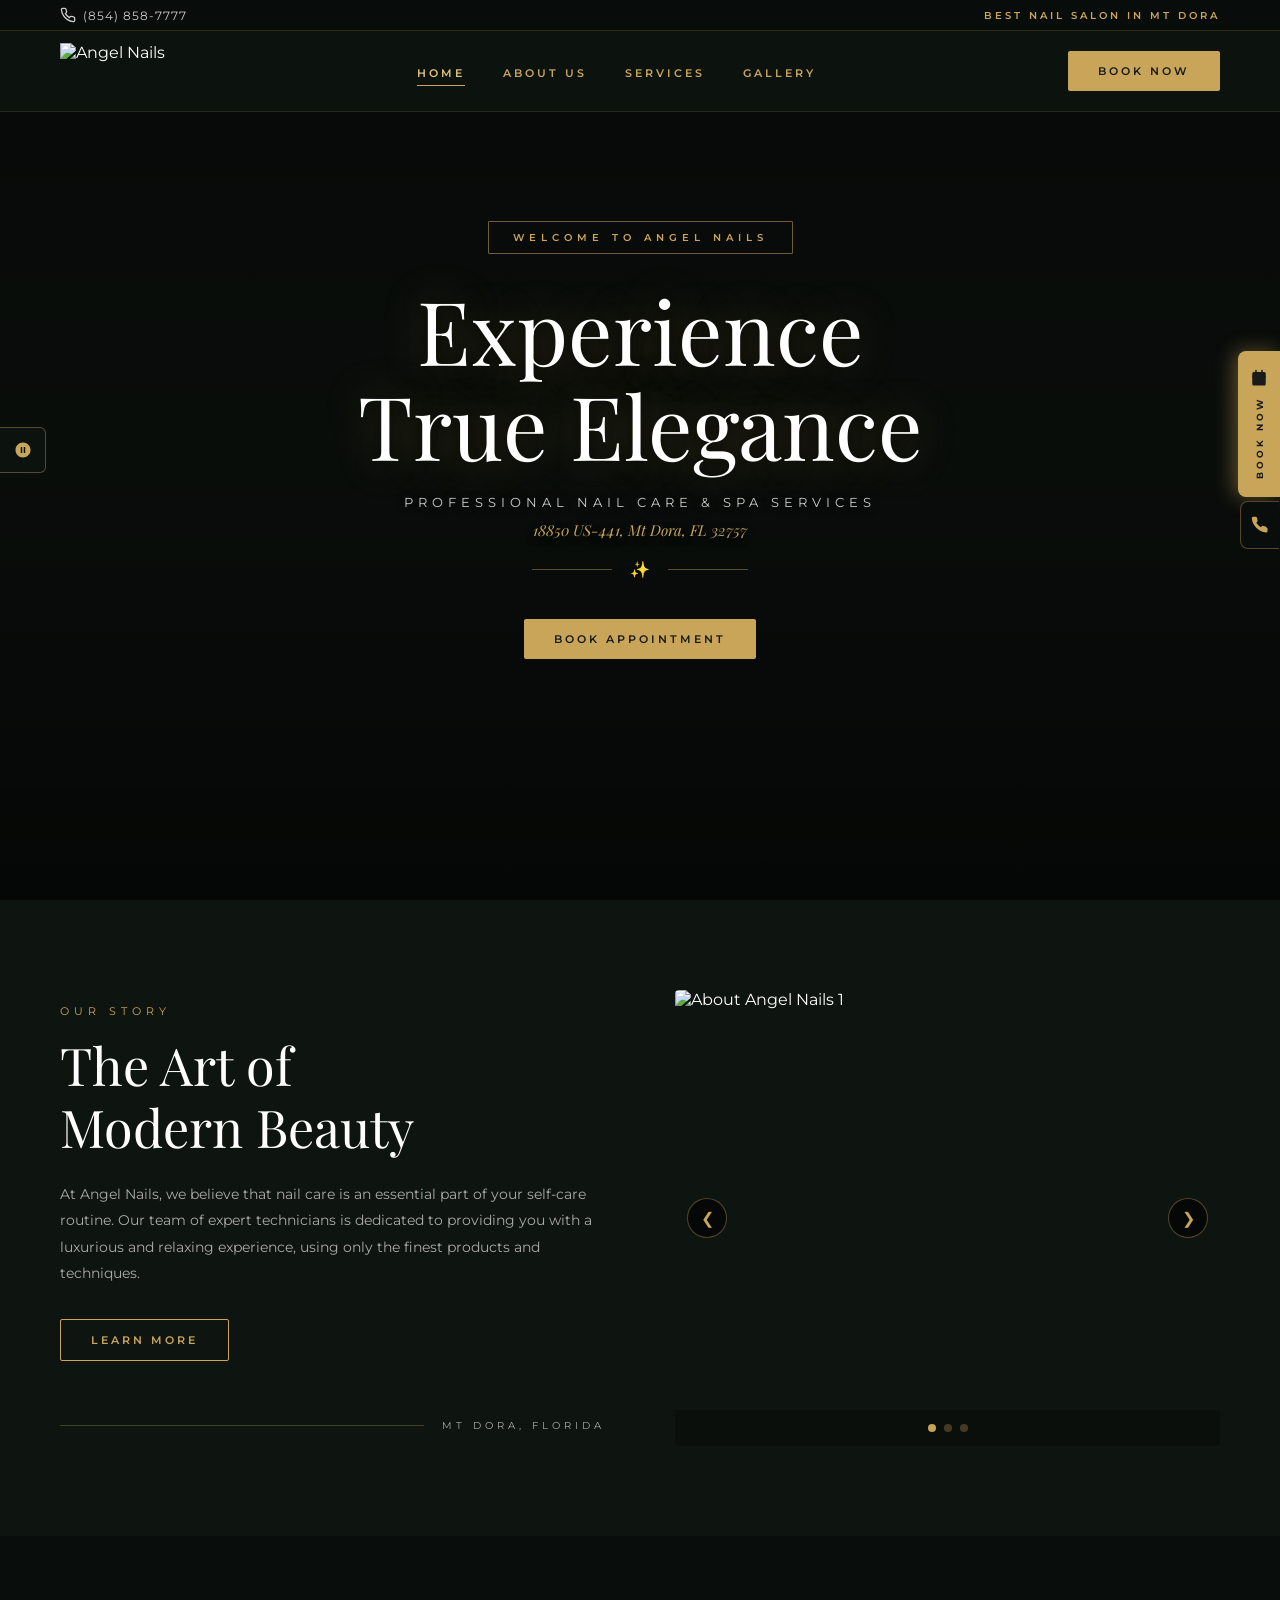
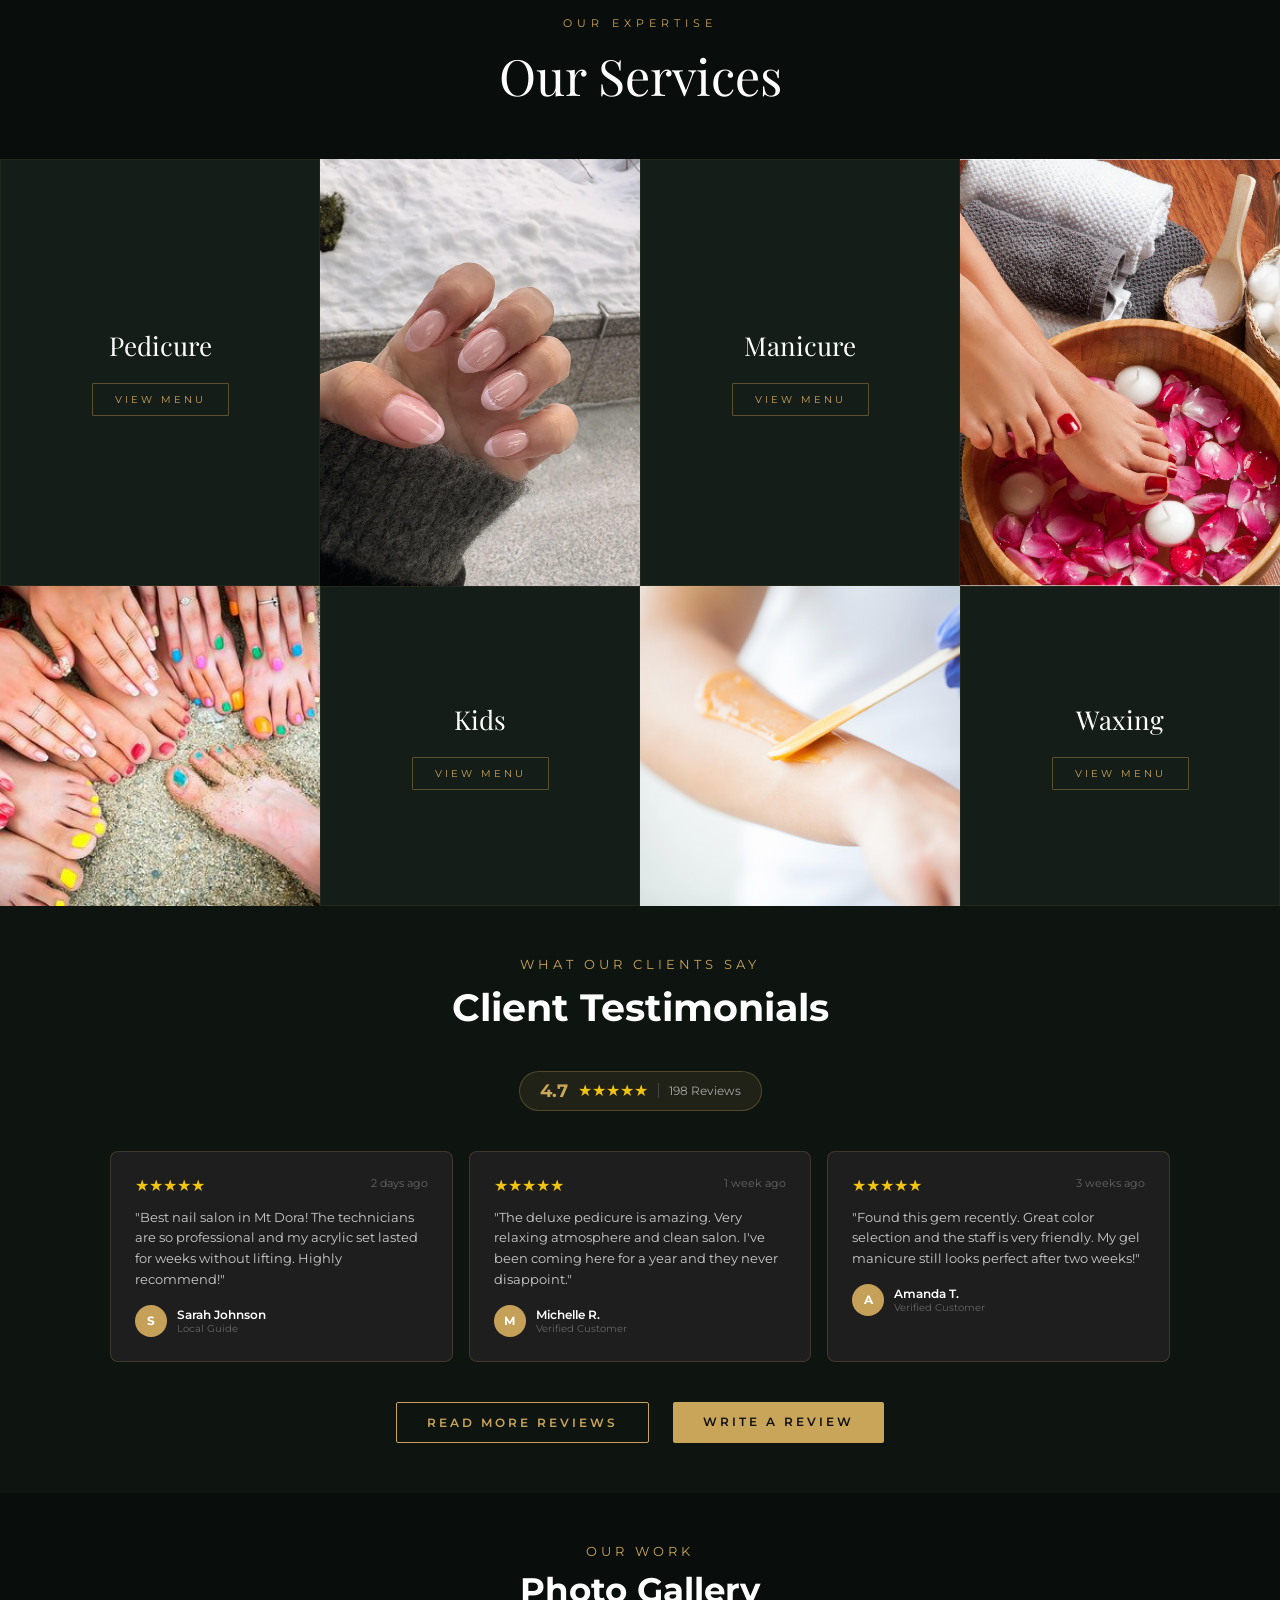
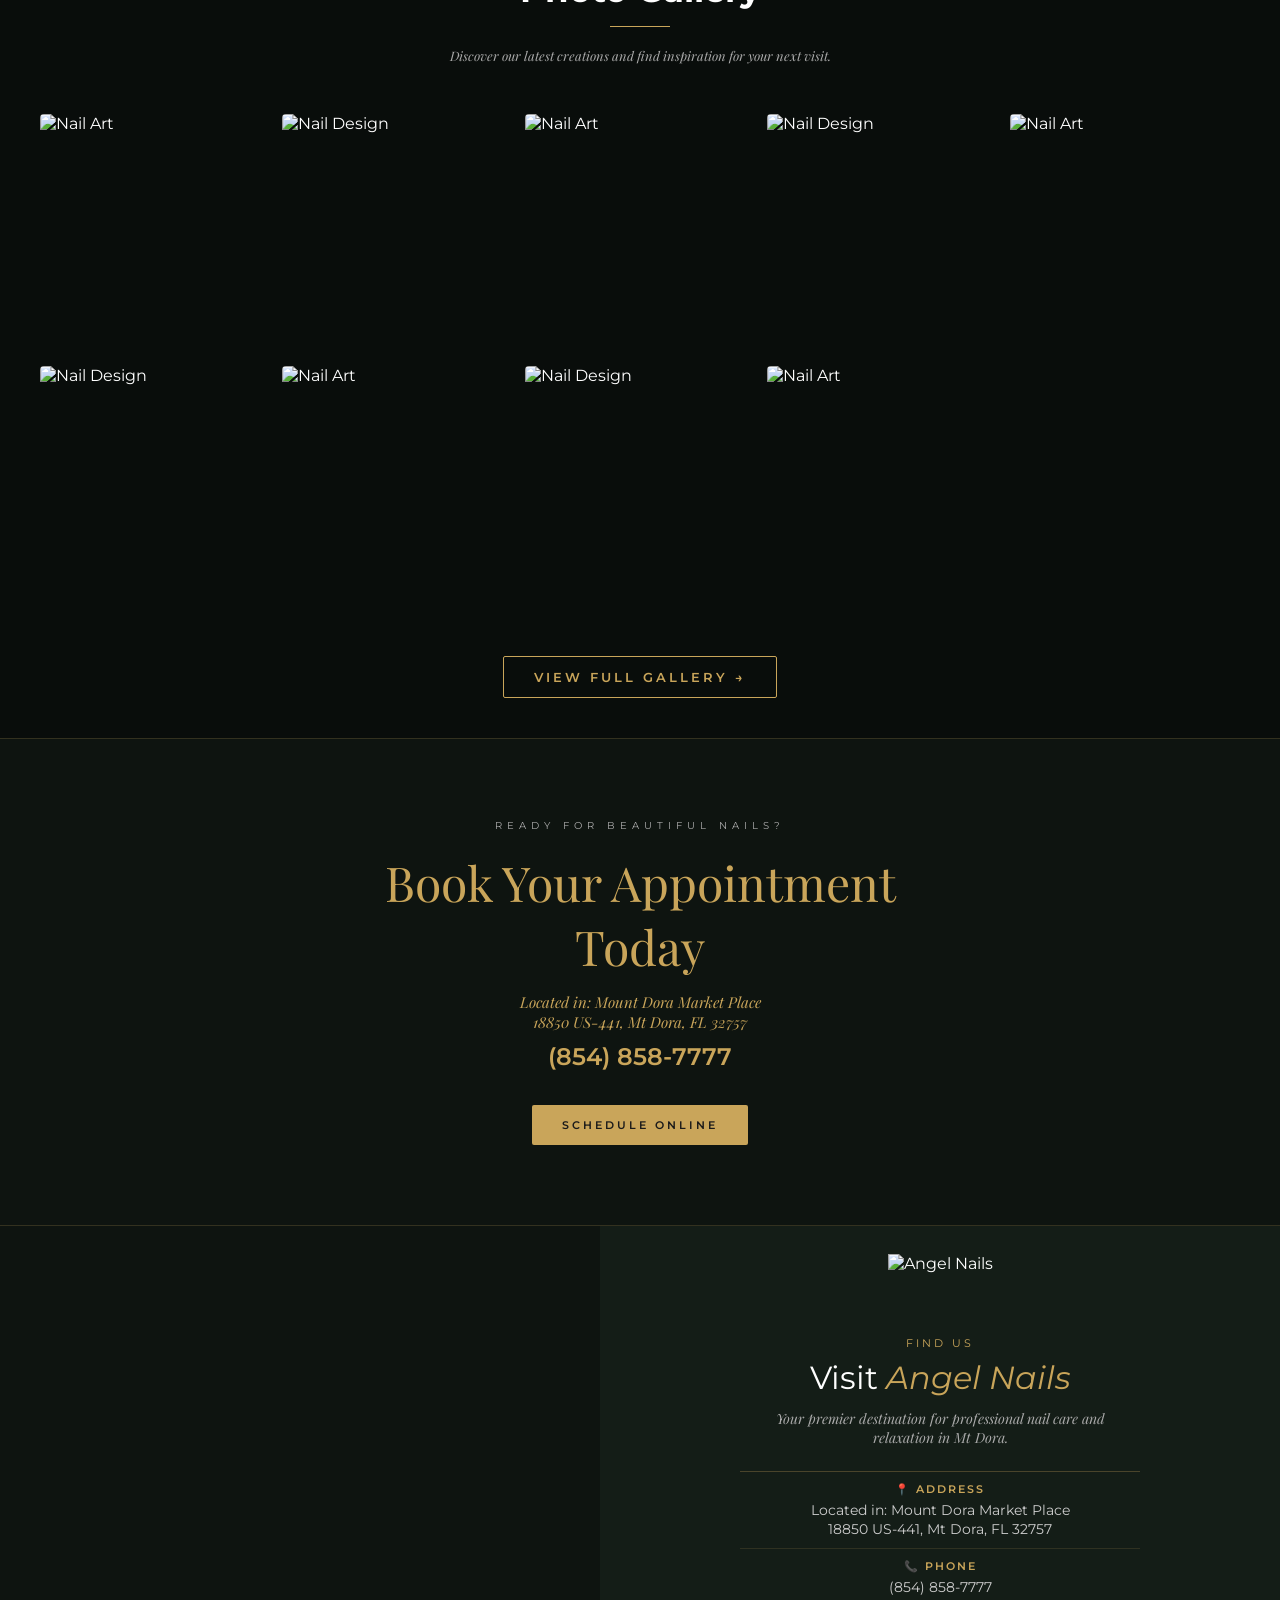
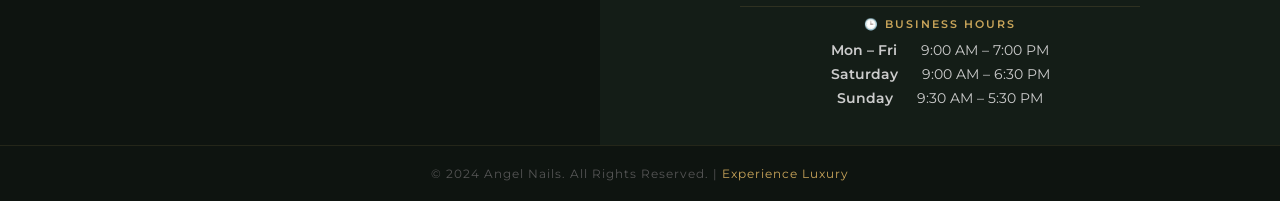
==== index.html @ 1da7b345 "Update phone number, services menu, and new menu photos" ====
<!DOCTYPE html>
<html lang="en">
<head>
    <meta charset="UTF-8">
    <meta name="viewport" content="width=device-width, initial-scale=1.0">
    <title>Angel Nails | Top Rated Nail Salon in Mt Dora, FL</title>
    <meta name="description" content="Angel Nails in Mt Dora offers premium manicures, pedicures, acrylics, and more. Experience luxury nail care with our expert technicians. Book your appointment today!">
    <meta name="keywords" content="nail salon mt dora, manicures mt dora, pedicures mt dora, acrylic nails, gel nails, Angel Nails, beauty salon 32757">
    
    <!-- Google Fonts -->
    <link href="https://fonts.googleapis.com/css2?family=Playfair+Display:ital,wght@0,400;0,500;0,600;0,700;1,400&family=Montserrat:wght@300;400;500;600&display=swap" rel="stylesheet">
    
    <!-- CSS -->
    <link rel="stylesheet" href="styles.min.css">
    <link rel="icon" type="image/jpeg" href="logo.jpg">
    
    <style>


        /* ===== HERO ENHANCEMENTS ===== */
        .hero-section {
            min-height: 100vh !important;
            padding: 0 !important;
            display: flex;
            align-items: center;
            justify-content: center;
        }
        /* Strong overlay for text readability */
        .hero-overlay {
            background: linear-gradient(
                to bottom,
                rgba(0,0,0,0.55) 0%,
                rgba(0,0,0,0.35) 50%,
                rgba(0,0,0,0.65) 100%
            ) !important;
        }
        .hero-content {
            padding-top: 0 !important;
        }
        .hero-title {
            text-shadow: 0 2px 20px rgba(0,0,0,0.9), 0 0 40px rgba(197,160,89,0.4) !important;
        }
        .hero-subtitle, .hero-address {
            text-shadow: 0 2px 8px rgba(0,0,0,0.8) !important;
        }

        /* ===== GALLERY HOVER FIX ===== */
        .gal-item:hover img {
            transform: scale(1.07);
        }
        .gal-item:hover .gal-overlay {
            opacity: 1 !important;
        }
        .gal-item img {
            transition: transform 0.5s ease;
        }

        /* ===== LIGHTBOX ===== */
        #lightbox {
            display: none;
            position: fixed;
            z-index: 99999;
            padding-top: 50px;
            left: 0; top: 0;
            width: 100%; height: 100%;
            overflow: auto;
            background-color: rgba(0,0,0,0.95);
            cursor: pointer;
        }
        .lightbox-content {
            margin: auto;
            display: block;
            max-width: 90%;
            max-height: 80vh;
            border: 2px solid var(--primary-gold);
            border-radius: 8px;
            object-fit: contain;
            cursor: default;
        }
        #caption {
            margin: auto;
            display: block;
            width: 80%; max-width: 700px;
            text-align: center;
            color: var(--primary-gold);
            padding: 20px 0;
            font-family: var(--font-heading);
            font-size: 24px; font-style: italic;
        }
        .close-lightbox {
            position: fixed;
            top: 15px; right: 35px;
            color: var(--primary-gold);
            font-size: 40px; font-weight: bold;
            cursor: pointer; transition: 0.3s;
        }
        .close-lightbox:hover { color: #fff; }

        /* ===== REVIEW CARDS ===== */
        .review-card {
            background-color: #1e1e1e;
            padding: 24px;
            border-radius: 8px;
            border: 1px solid rgba(197,160,89,0.2);
            text-align: left;
            flex: 1;
            min-width: 280px;
            max-width: 360px;
            transition: transform 0.3s ease, border-color 0.3s ease;
        }
        .review-card:hover {
            transform: translateY(-6px);
            border-color: var(--primary-gold);
        }

        /* ===== SECTION HEADINGS ===== */
        .section-label {
            color: var(--primary-gold);
            font-size: 12px;
            letter-spacing: 5px;
            text-transform: uppercase;
            margin-bottom: 14px;
            display: block;
        }

        /* ===== TEXT LOGO ===== */
        .text-logo {
            display: flex;
            flex-direction: column;
            align-items: flex-start;
            text-decoration: none;
            line-height: 1;
        }
        .text-logo-name {
            font-family: var(--font-heading);
            font-size: 30px;
            font-style: italic;
            font-weight: 400;
            color: var(--primary-gold);
            letter-spacing: 1px;
            line-height: 1;
        }
        .text-logo-tagline {
            font-family: var(--font-body);
            font-size: 8.5px;
            font-weight: 600;
            letter-spacing: 4px;
            text-transform: uppercase;
            color: rgba(197,160,89,0.7);
            margin-top: 5px;
            border-top: 1px solid rgba(197,160,89,0.35);
            padding-top: 4px;
            width: 100%;
        }

        /* ===== SMOOTH SCROLL OFFSET ===== */
        html { scroll-padding-top: 100px; }

        /* ===== MOBILE RESPONSIVE ===== */
        @media (max-width: 768px) {
            .floating-social { display: none; }
        }
    </style>
</head>
<body>

    <!-- Header -->
    <header class="site-header">
        <div class="top-bar">
            <div class="container top-bar-inner">
                <div class="top-contact">
                    <a href="tel:8548587777" class="phone-link">
                        <svg width="16" height="16" viewBox="0 0 24 24" fill="none" stroke="currentColor" stroke-width="2"><path d="M22 16.92v3a2 2 0 0 1-2.18 2 19.79 19.79 0 0 1-8.63-3.07 19.5 19.5 0 0 1-6-6 19.79 19.79 0 0 1-3.07-8.67A2 2 0 0 1 4.11 2h3a2 2 0 0 1 2 1.72 12.84 12.84 0 0 0 .7 2.81 2 2 0 0 1-.45 2.11L8.09 9.91a16 16 0 0 0 6 6l1.27-1.27a2 2 0 0 1 2.11-.45 12.84 12.84 0 0 0 2.81.7A2 2 0 0 1 22 16.92z"></path></svg>
                        (854) 858-7777
                    </a>
                </div>
                <div class="top-cta">
                    <span class="accent-color">BEST NAIL SALON IN MT DORA</span>
                </div>
            </div>
        </div>

        <nav class="main-header">
            <div class="container header-inner">
                <div class="logo-area">
                    <a href="index.html" class="logo">
                        <img src="logo.jpg" alt="Angel Nails" class="logo-img">
                    </a>
                </div>

                <div class="main-nav">
                    <ul>
                        <li><a href="index.html" class="active">Home</a></li>
                        <li><a href="about.html">About us</a></li>
                        <li><a href="service.html">Services</a></li>
                        <li><a href="gallery.html">Gallery</a></li>
                    </ul>
                </div>

                <div class="header-actions">
                    <a href="https://foranailslashesspa3332.simplepos.us/" target="_blank" class="btn btn-gold">Book Now</a>
                    <button class="mobile-menu-toggle">
                        <span></span>
                        <span></span>
                        <span></span>
                    </button>
                </div>
            </div>
        </nav>

    </header>

    <!-- Hero Section -->
    <section class="hero-section">
        <div class="hero-bg-slider">
            <div class="hero-bg-slide active" style="background-image: url('banner_slide_1.jpg');"></div>
            <div class="hero-bg-slide" style="background-image: url('banner_slide_2.jpg');"></div>
        </div>
        <div class="hero-overlay"></div>
        <div class="hero-content">
            <span class="hero-badge">Welcome to Angel Nails</span>
            <h1 class="hero-title">Experience <br>True Elegance</h1>
            <p class="hero-subtitle">Professional Nail Care & Spa Services</p>
            <p class="hero-address">18850 US-441, Mt Dora, FL 32757</p>
            <div class="hero-divider">
                <span class="divider-line"></span>
                <span class="divider-icon">✨</span>
                <span class="divider-line"></span>
            </div>
            <div style="margin-top: 40px;">
                <a href="https://foranailslashesspa3332.simplepos.us/" target="_blank" class="btn btn-gold">Book Appointment</a>
            </div>
        </div>
    </section>

    <!-- Our Story Section (Slider) -->
    <section class="feature-section">
        <div class="container feature-container">
            <div class="feature-text">
                <p class="feature-subtitle">Our Story</p>
                <h2 class="feature-heading">The Art of <br>Modern Beauty</h2>
                <p class="feature-paragraph">At Angel Nails, we believe that nail care is an essential part of your self-care routine. Our team of expert technicians is dedicated to providing you with a luxurious and relaxing experience, using only the finest products and techniques.</p>
                <a href="about.html" class="btn btn-outline-gold feature-btn">Learn More</a>
                <div class="feature-footer">
                    <span class="feature-footer-line"></span>
                    <span class="feature-address">MT DORA, FLORIDA</span>
                </div>
            </div>
            <div class="feature-images">
                <div class="slider-wrapper">
                    <div class="slider-nav">
                        <button class="nav-btn prev-btn" onclick="moveSlider(-1)">❮</button>
                        <button class="nav-btn next-btn" onclick="moveSlider(1)">❯</button>
                    </div>
                    <div class="slider-track" id="aboutSlider">
                        <div class="slide"><img src="our-story-1.jpg" alt="About Angel Nails 1"></div>
                        <div class="slide"><img src="our-story-2.jpg" alt="About Angel Nails 2"></div>
                        <div class="slide"><img src="our-story-3.jpg" alt="About Angel Nails 3"></div>
                    </div>
                    <div class="slider-dots" id="sliderDots"></div>
                </div>
            </div>
        </div>
    </section>

    <!-- Our Services Highlight -->
    <section class="services-section">
        <div class="services-header">
            <p class="services-label">Our Expertise</p>
            <h2 class="services-title">Our Services</h2>
        </div>
        <div class="services-grid">
            <!-- Row 1: Pedicure & Manicure -->
            <div class="service-card service-text-card">
                <h3 class="service-name">Pedicure</h3>
                <a href="service.html" class="service-menu-btn">View Menu</a>
            </div>
            <div class="service-card service-photo-card">
                <img src="menu_1.webp" alt="Pedicure Services at Angel Nails">
            </div>
            <div class="service-card service-text-card">
                <h3 class="service-name">Manicure</h3>
                <a href="service.html" class="service-menu-btn">View Menu</a>
            </div>
            <div class="service-card service-photo-card">
                <img src="menu_2webp.webp" alt="Manicure Services at Angel Nails">
            </div>
            <!-- Row 2: Kids & Waxing -->
            <div class="service-card service-photo-card">
                <img src="menu_3.jpg" alt="Kids Nail Services at Angel Nails">
            </div>
            <div class="service-card service-text-card">
                <h3 class="service-name">Kids</h3>
                <a href="service.html" class="service-menu-btn">View Menu</a>
            </div>
            <div class="service-card service-photo-card">
                <img src="menu_4.jpg" alt="Waxing Services at Angel Nails">
            </div>
            <div class="service-card service-text-card">
                <h3 class="service-name">Waxing</h3>
                <a href="service.html" class="service-menu-btn">View Menu</a>
            </div>
        </div>
    </section>

    <!-- Google Reviews Section -->
    <section id="reviews" style="padding: 50px 20px; background-color: var(--dark-bg); text-align: center;">
        <div class="container" style="max-width: 1100px; margin: 0 auto;">
            <p style="color: var(--primary-gold); font-size: 13px; letter-spacing: 4px; text-transform: uppercase; margin-bottom: 12px;">What Our Clients Say</p>
            <h2 style="color: #ffffff; font-size: 38px; margin-bottom: 40px;">Client Testimonials</h2>
            
            <!-- Compact Rating Pill -->
            <div style="display: inline-flex; align-items: center; gap: 10px; background: rgba(197,160,89,0.1); border: 1px solid rgba(197,160,89,0.3); padding: 8px 20px; border-radius: 50px; margin-bottom: 40px;">
                <span style="color: var(--primary-gold); font-weight: 700; font-size: 18px;">4.7</span>
                <span style="color: #f1c40f; font-size: 16px;">★★★★★</span>
                <span style="color: #aaaaaa; font-size: 12px; border-left: 1px solid #444; padding-left: 10px;">198 Reviews</span>
            </div>

            <!-- Review Cards Grid -->
            <div style="display: flex; gap: 16px; flex-wrap: wrap; justify-content: center; margin-bottom: 40px;">
                <!-- Review 1 -->
                <div class="review-card">
                    <div style="display: flex; justify-content: space-between; margin-bottom: 12px;">
                        <span style="color: #f1c40f;">★★★★★</span>
                        <span style="color: #666; font-size: 11px;">2 days ago</span>
                    </div>
                    <p style="color: #cccccc; font-size: 13px; line-height: 1.6; margin-bottom: 15px;">"Best nail salon in Mt Dora! The technicians are so professional and my acrylic set lasted for weeks without lifting. Highly recommend!"</p>
                    <div style="display: flex; align-items: center; gap: 10px;">
                        <div style="width: 32px; height: 32px; background: #C5A059; border-radius: 50%; display: flex; align-items: center; justify-content: center; color: #fff; font-size: 12px; font-weight: bold;">S</div>
                        <div style="text-align: left;">
                            <p style="color: #ffffff; font-size: 12px; font-weight: 600; margin: 0;">Sarah Johnson</p>
                            <p style="color: #666; font-size: 10px; margin: 0;">Local Guide</p>
                        </div>
                    </div>
                </div>
                <!-- Review 2 -->
                <div class="review-card">
                    <div style="display: flex; justify-content: space-between; margin-bottom: 12px;">
                        <span style="color: #f1c40f;">★★★★★</span>
                        <span style="color: #666; font-size: 11px;">1 week ago</span>
                    </div>
                    <p style="color: #cccccc; font-size: 13px; line-height: 1.6; margin-bottom: 15px;">"The deluxe pedicure is amazing. Very relaxing atmosphere and clean salon. I've been coming here for a year and they never disappoint."</p>
                    <div style="display: flex; align-items: center; gap: 10px;">
                        <div style="width: 32px; height: 32px; background: #C5A059; border-radius: 50%; display: flex; align-items: center; justify-content: center; color: #fff; font-size: 12px; font-weight: bold;">M</div>
                        <div style="text-align: left;">
                            <p style="color: #ffffff; font-size: 12px; font-weight: 600; margin: 0;">Michelle R.</p>
                            <p style="color: #666; font-size: 10px; margin: 0;">Verified Customer</p>
                        </div>
                    </div>
                </div>
                <!-- Review 3 -->
                <div class="review-card">
                    <div style="display: flex; justify-content: space-between; margin-bottom: 12px;">
                        <span style="color: #f1c40f;">★★★★★</span>
                        <span style="color: #666; font-size: 11px;">3 weeks ago</span>
                    </div>
                    <p style="color: #cccccc; font-size: 13px; line-height: 1.6; margin-bottom: 15px;">"Found this gem recently. Great color selection and the staff is very friendly. My gel manicure still looks perfect after two weeks!"</p>
                    <div style="display: flex; align-items: center; gap: 10px;">
                        <div style="width: 32px; height: 32px; background: #C5A059; border-radius: 50%; display: flex; align-items: center; justify-content: center; color: #fff; font-size: 12px; font-weight: bold;">A</div>
                        <div style="text-align: left;">
                            <p style="color: #ffffff; font-size: 12px; font-weight: 600; margin: 0;">Amanda T.</p>
                            <p style="color: #666; font-size: 10px; margin: 0;">Verified Customer</p>
                        </div>
                    </div>
                </div>
            </div>

            <!-- Review Actions -->
            <div style="display: flex; justify-content: center; gap: 24px; flex-wrap: wrap;">
                <a href="https://www.google.com/search?q=angel+nails+mt+dora+fl" target="_blank" class="btn btn-outline-gold" style="padding: 12px 30px; font-size: 12px;">Read More Reviews</a>
                <a href="https://www.google.com/search?q=angel+nails+mt+dora+fl" target="_blank" class="btn btn-gold" style="padding: 12px 30px; font-size: 12px; color: #111;">Write A Review</a>
            </div>
        </div>
    </section>

    <!-- Gallery Section -->
    <section class="gallery-section" style="padding: 50px 40px 40px; background-color: var(--darker-bg);">
        <div class="gallery-header" style="text-align: center; margin-bottom: 50px;">
            <p style="color: var(--primary-gold); font-size: 13px; letter-spacing: 4px; text-transform: uppercase; margin-bottom: 10px;">Our Work</p>
            <h2 style="color: #ffffff; font-size: 34px; margin-bottom: 15px;">Photo Gallery</h2>
            <div style="width: 60px; height: 1px; background: var(--primary-gold); margin: 0 auto 20px;"></div>
            <p style="color: #aaaaaa; font-size: 13px; font-family: var(--font-heading); font-style: italic; max-width: 500px; margin: 0 auto;">Discover our latest creations and find inspiration for your next visit.</p>
        </div>

        <div style="display: grid; grid-template-columns: repeat(auto-fit, minmax(220px, 1fr)); gap: 12px; max-width: 1280px; margin: 0 auto 50px;">
            <div class="gal-item" onclick="openLightbox('gallery/IMG_1245.jpg','Nail Art')" style="position:relative; cursor:pointer; overflow:hidden; border-radius:4px; height:240px;">
                <img src="gallery/IMG_1245.jpg" alt="Nail Art" style="width:100%; height:100%; object-fit:cover; transition: transform 0.5s ease;">
                <div class="gal-overlay" style="position:absolute; inset:0; background:rgba(197,160,89,0.3); display:flex; align-items:center; justify-content:center; opacity:0; transition:opacity 0.3s ease;">
                    <span style="color:#fff; border:1px solid #fff; padding:8px 20px; font-size:12px; letter-spacing:2px;">VIEW</span>
                </div>
            </div>
            <div class="gal-item" onclick="openLightbox('gallery/IMG_1394.jpg','Nail Design')" style="position:relative; cursor:pointer; overflow:hidden; border-radius:4px; height:240px;">
                <img src="gallery/IMG_1394.jpg" alt="Nail Design" style="width:100%; height:100%; object-fit:cover; transition: transform 0.5s ease;">
                <div class="gal-overlay" style="position:absolute; inset:0; background:rgba(197,160,89,0.3); display:flex; align-items:center; justify-content:center; opacity:0; transition:opacity 0.3s ease;">
                    <span style="color:#fff; border:1px solid #fff; padding:8px 20px; font-size:12px; letter-spacing:2px;">VIEW</span>
                </div>
            </div>
            <div class="gal-item" onclick="openLightbox('gallery/IMG_1493.jpg','Nail Art')" style="position:relative; cursor:pointer; overflow:hidden; border-radius:4px; height:240px;">
                <img src="gallery/IMG_1493.jpg" alt="Nail Art" style="width:100%; height:100%; object-fit:cover; transition: transform 0.5s ease;">
                <div class="gal-overlay" style="position:absolute; inset:0; background:rgba(197,160,89,0.3); display:flex; align-items:center; justify-content:center; opacity:0; transition:opacity 0.3s ease;">
                    <span style="color:#fff; border:1px solid #fff; padding:8px 20px; font-size:12px; letter-spacing:2px;">VIEW</span>
                </div>
            </div>
            <div class="gal-item" onclick="openLightbox('gallery/IMG_1509.jpg','Nail Design')" style="position:relative; cursor:pointer; overflow:hidden; border-radius:4px; height:240px;">
                <img src="gallery/IMG_1509.jpg" alt="Nail Design" style="width:100%; height:100%; object-fit:cover; transition: transform 0.5s ease;">
                <div class="gal-overlay" style="position:absolute; inset:0; background:rgba(197,160,89,0.3); display:flex; align-items:center; justify-content:center; opacity:0; transition:opacity 0.3s ease;">
                    <span style="color:#fff; border:1px solid #fff; padding:8px 20px; font-size:12px; letter-spacing:2px;">VIEW</span>
                </div>
            </div>
            <div class="gal-item" onclick="openLightbox('gallery/IMG_1688.jpg','Nail Art')" style="position:relative; cursor:pointer; overflow:hidden; border-radius:4px; height:240px;">
                <img src="gallery/IMG_1688.jpg" alt="Nail Art" style="width:100%; height:100%; object-fit:cover; transition: transform 0.5s ease;">
                <div class="gal-overlay" style="position:absolute; inset:0; background:rgba(197,160,89,0.3); display:flex; align-items:center; justify-content:center; opacity:0; transition:opacity 0.3s ease;">
                    <span style="color:#fff; border:1px solid #fff; padding:8px 20px; font-size:12px; letter-spacing:2px;">VIEW</span>
                </div>
            </div>
            <div class="gal-item" onclick="openLightbox('gallery/IMG_1797.jpg','Nail Design')" style="position:relative; cursor:pointer; overflow:hidden; border-radius:4px; height:240px;">
                <img src="gallery/IMG_1797.jpg" alt="Nail Design" style="width:100%; height:100%; object-fit:cover; transition: transform 0.5s ease;">
                <div class="gal-overlay" style="position:absolute; inset:0; background:rgba(197,160,89,0.3); display:flex; align-items:center; justify-content:center; opacity:0; transition:opacity 0.3s ease;">
                    <span style="color:#fff; border:1px solid #fff; padding:8px 20px; font-size:12px; letter-spacing:2px;">VIEW</span>
                </div>
            </div>
            <div class="gal-item" onclick="openLightbox('gallery/IMG_1850.jpg','Nail Art')" style="position:relative; cursor:pointer; overflow:hidden; border-radius:4px; height:240px;">
                <img src="gallery/IMG_1850.jpg" alt="Nail Art" style="width:100%; height:100%; object-fit:cover; transition: transform 0.5s ease;">
                <div class="gal-overlay" style="position:absolute; inset:0; background:rgba(197,160,89,0.3); display:flex; align-items:center; justify-content:center; opacity:0; transition:opacity 0.3s ease;">
                    <span style="color:#fff; border:1px solid #fff; padding:8px 20px; font-size:12px; letter-spacing:2px;">VIEW</span>
                </div>
            </div>
            <div class="gal-item" onclick="openLightbox('gallery/IMG_1861.jpg','Nail Design')" style="position:relative; cursor:pointer; overflow:hidden; border-radius:4px; height:240px;">
                <img src="gallery/IMG_1861.jpg" alt="Nail Design" style="width:100%; height:100%; object-fit:cover; transition: transform 0.5s ease;">
                <div class="gal-overlay" style="position:absolute; inset:0; background:rgba(197,160,89,0.3); display:flex; align-items:center; justify-content:center; opacity:0; transition:opacity 0.3s ease;">
                    <span style="color:#fff; border:1px solid #fff; padding:8px 20px; font-size:12px; letter-spacing:2px;">VIEW</span>
                </div>
            </div>
            <div class="gal-item" onclick="openLightbox('gallery/IMG_1892.jpg','Nail Art')" style="position:relative; cursor:pointer; overflow:hidden; border-radius:4px; height:240px;">
                <img src="gallery/IMG_1892.jpg" alt="Nail Art" style="width:100%; height:100%; object-fit:cover; transition: transform 0.5s ease;">
                <div class="gal-overlay" style="position:absolute; inset:0; background:rgba(197,160,89,0.3); display:flex; align-items:center; justify-content:center; opacity:0; transition:opacity 0.3s ease;">
                    <span style="color:#fff; border:1px solid #fff; padding:8px 20px; font-size:12px; letter-spacing:2px;">VIEW</span>
                </div>
            </div>
        </div>

        <div style="text-align: center;">
            <a href="gallery.html" class="btn btn-outline-gold" style="padding: 12px 30px; font-size: 13px;">View Full Gallery &rarr;</a>
        </div>
    </section>

    <!-- CTA Section -->
    <section class="cta-section">
        <div class="container">
            <div class="cta-inner">
                <p class="cta-subtitle">READY FOR BEAUTIFUL NAILS?</p>
                <h2 class="cta-heading" style="color: var(--primary-gold);">Book Your Appointment Today</h2>
                <p class="cta-address" style="color: var(--primary-gold);">Located in: Mount Dora Market Place<br>18850 US-441, Mt Dora, FL 32757</p>
                <a href="tel:8548587777" class="cta-phone" style="color: var(--primary-gold);">(854) 858-7777</a>
                <a href="https://foranailslashesspa3332.simplepos.us/" target="_blank" class="btn btn-gold cta-btn">Schedule Online</a>
            </div>
        </div>
    </section>

    <!-- Footer -->
    <footer class="site-footer" style="background-color: var(--dark-bg);">
        <div class="footer-container" style="display: flex; flex-wrap: wrap; min-height: 320px;">
            <!-- Left: Map -->
            <div class="footer-map-container" style="flex: 1; min-width: 300px; min-height: 320px;">
                <iframe src="https://www.google.com/maps/embed?pb=!1m18!1m12!1m3!1d3493.5824555845177!2d-81.65080062453888!3d28.877665775553198!2m3!1f0!2f0!3f0!3m2!1i1024!2i768!4f13.1!3m3!1m2!1s0x88e7a79f323e06f9%3A0x6b5e0f0a4f5f9f6b!2s18850%20US-441%2C%20Mt%20Dora%2C%20FL%2032757!5e0!3m2!1sen!2sus!4v1718158000000!5m2!1sen!2sus" width="100%" height="100%" style="border:0;" allowfullscreen="" loading="lazy"></iframe>
            </div>

            <!-- Right: Info -->
            <div class="footer-info-container" style="flex: 1; padding: 28px 40px; background-color: var(--card-bg); display: flex; flex-direction: column; align-items: center; justify-content: center; text-align: center;">

                <div style="margin-bottom: 12px;">
                    <a href="index.html" class="logo">
                        <img src="logo.jpg" alt="Angel Nails" class="logo-img footer-logo-img">
                    </a>
                </div>

                <p style="color: var(--primary-gold); font-size: 11px; letter-spacing: 3px; text-transform: uppercase; margin-bottom: 8px;">Find Us</p>
                <h2 style="color: #ffffff; font-size: 32px; margin-bottom: 12px; font-weight: 400;">Visit <span style="color: var(--primary-gold); font-style: italic;">Angel Nails</span></h2>
                <p style="color: #aaaaaa; font-family: var(--font-heading); font-style: italic; font-size: 14px; margin-bottom: 24px; max-width: 380px;">Your premier destination for professional nail care and relaxation in Mt Dora.</p>

                <div style="width: 100%; max-width: 400px;">
                    <!-- Address -->
                    <div style="padding: 10px 0; border-top: 1px solid rgba(197,160,89,0.3);">
                        <span style="display: block; font-size: 11px; color: var(--primary-gold); letter-spacing: 2px; text-transform: uppercase; margin-bottom: 4px; font-weight: 600;">📍 Address</span>
                        <a href="https://maps.google.com/?q=18850+US-441,+Mt+Dora,+FL+32757" target="_blank" style="font-size: 14px; color: #cccccc;">Located in: Mount Dora Market Place<br>18850 US-441, Mt Dora, FL 32757</a>
                    </div>
                    <!-- Phone -->
                    <div style="padding: 10px 0; border-top: 1px solid rgba(197,160,89,0.15);">
                        <span style="display: block; font-size: 11px; color: var(--primary-gold); letter-spacing: 2px; text-transform: uppercase; margin-bottom: 4px; font-weight: 600;">📞 Phone</span>
                        <a href="tel:8548587777" style="font-size: 14px; color: #cccccc;">(854) 858-7777</a>
                    </div>
                    <!-- Hours -->
                    <div style="padding: 10px 0; border-top: 1px solid rgba(197,160,89,0.15);">
                        <span style="display: block; font-size: 11px; color: var(--primary-gold); letter-spacing: 2px; text-transform: uppercase; margin-bottom: 10px; font-weight: 600;">🕒 Business Hours</span>
                        <div style="display: flex; flex-direction: column; align-items: center; gap: 6px;">
                            <div style="display: flex; justify-content: center; gap: 24px; font-size: 14px; color: #cccccc; width: 100%;">
                                <span style="font-weight: 600;">Mon – Fri</span>
                                <span>9:00 AM – 7:00 PM</span>
                            </div>
                            <div style="display: flex; justify-content: center; gap: 24px; font-size: 14px; color: #cccccc; width: 100%;">
                                <span style="font-weight: 600;">Saturday</span>
                                <span>9:00 AM – 6:30 PM</span>
                            </div>
                            <div style="display: flex; justify-content: center; gap: 24px; font-size: 14px; color: #cccccc; width: 100%;">
                                <span style="font-weight: 600;">Sunday</span>
                                <span>9:30 AM – 5:30 PM</span>
                            </div>
                        </div>
                    </div>
                </div>
            </div>
        </div>
        <div class="footer-bottom">
            <p>&copy; 2024 Angel Nails. All Rights Reserved. | <span style="color: var(--primary-gold);">Experience Luxury</span></p>
        </div>
    </footer>

    <!-- Floating Social Tabs (Left) with SVG Icons -->
    <div class="floating-social">
        <a href="https://www.yelp.com/biz/v-i-p-nails-and-spa-citrus-heights-citrus-heights" target="_blank" class="social-tab" title="Yelp" aria-label="Yelp">
            <svg viewBox="0 0 24 24" xmlns="http://www.w3.org/2000/svg"><path d="M12 2C6.48 2 2 6.48 2 12s4.48 10 10 10 10-4.48 10-10S17.52 2 12 2zm-1 14H9V8h2v8zm4 0h-2V8h2v8z"/></svg>
        </a>
    </div>

    <!-- Floating Book Now (Right Edge) -->
    <div class="floating-book">
        <a href="https://foranailslashesspa3332.simplepos.us/" target="_blank" class="float-book-btn" aria-label="Book Appointment">
            <svg viewBox="0 0 24 24" xmlns="http://www.w3.org/2000/svg"><rect x="3" y="4" width="18" height="18" rx="2" ry="2"/><line x1="16" y1="2" x2="16" y2="6" stroke="#1a1a1a" stroke-width="2" stroke-linecap="round"/><line x1="8" y1="2" x2="8" y2="6" stroke="#1a1a1a" stroke-width="2" stroke-linecap="round"/><line x1="3" y1="10" x2="21" y2="10" stroke="#1a1a1a" stroke-width="2"/></svg>
            <span>Book Now</span>
        </a>
        <a href="tel:8548587777" class="float-call-btn" aria-label="Call Us">
            <svg viewBox="0 0 24 24" xmlns="http://www.w3.org/2000/svg"><path d="M22 16.92v3a2 2 0 0 1-2.18 2 19.79 19.79 0 0 1-8.63-3.07A19.5 19.5 0 0 1 4.11 12a19.79 19.79 0 0 1-3.07-8.67A2 2 0 0 1 3 1.11h3a2 2 0 0 1 2 1.72c.127.96.361 1.903.7 2.81a2 2 0 0 1-.45 2.11L7.09 8.91a16 16 0 0 0 6 6l1.27-1.27a2 2 0 0 1 2.11-.45c.907.339 1.85.573 2.81.7A2 2 0 0 1 21 16h.92z"/></svg>
        </a>
    </div>

    <!-- Lightbox -->
    <div id="lightbox">
        <span class="close-lightbox" onclick="closeLightbox()">&times;</span>
        <img class="lightbox-content" id="lightboxImg">
        <div id="caption"></div>
    </div>

    <!-- Scripts -->
    <script>
        // Hero Slider
        let currentHeroSlide = 0;
        const heroSlides = document.querySelectorAll('.hero-bg-slide');
        function nextHeroSlide() {
            heroSlides[currentHeroSlide].classList.remove('active');
            currentHeroSlide = (currentHeroSlide + 1) % heroSlides.length;
            heroSlides[currentHeroSlide].classList.add('active');
        }
        setInterval(nextHeroSlide, 5000);

        // About Slider
        let currentAboutSlide = 0;
        const aboutTrack = document.getElementById('aboutSlider');
        const aboutSlides = document.querySelectorAll('.slide');
        const dotsContainer = document.getElementById('sliderDots');

        // Create dots
        aboutSlides.forEach((_, i) => {
            const dot = document.createElement('button');
            dot.className = 'dot' + (i === 0 ? ' active' : '');
            dot.onclick = () => goToSlide(i);
            dotsContainer.appendChild(dot);
        });

        function updateSlider() {
            aboutTrack.style.transform = `translateX(-${currentAboutSlide * 100}%)`;
            document.querySelectorAll('.dot').forEach((dot, i) => {
                dot.classList.toggle('active', i === currentAboutSlide);
            });
        }

        function moveSlider(dir) {
            currentAboutSlide = (currentAboutSlide + dir + aboutSlides.length) % aboutSlides.length;
            updateSlider();
        }

        function goToSlide(index) {
            currentAboutSlide = index;
            updateSlider();
        }

        // Auto play about slider
        let aboutInterval = setInterval(() => moveSlider(1), 4000);
        document.querySelector('.slider-wrapper').addEventListener('mouseenter', () => clearInterval(aboutInterval));
        document.querySelector('.slider-wrapper').addEventListener('mouseleave', () => aboutInterval = setInterval(() => moveSlider(1), 4000));

        // Lightbox
        function openLightbox(src, caption) {
            document.getElementById('lightbox').style.display = "block";
            document.getElementById('lightboxImg').src = src;
            document.getElementById('caption').innerHTML = caption;
        }
        function closeLightbox() {
            document.getElementById('lightbox').style.display = "none";
        }

        // Mobile Menu
        const menuToggle = document.querySelector('.mobile-menu-toggle');
        const mainNav = document.querySelector('.main-nav');
        menuToggle.addEventListener('click', () => {
            menuToggle.classList.toggle('active');
            mainNav.classList.toggle('active');
        });

        // Close lightbox on backdrop click
        document.getElementById('lightbox').addEventListener('click', function(e) {
            if (e.target === this) closeLightbox();
        });

        // Close lightbox with Escape key
        document.addEventListener('keydown', function(e) {
            if (e.key === 'Escape') closeLightbox();
        });

        // Sticky Header
        window.addEventListener('scroll', () => {
            const header = document.querySelector('.main-header');
            if (window.scrollY > 100) {
                header.classList.add('scrolled');
            } else {
                header.classList.remove('scrolled');
            }
        });
    </script>
</body>
</html>
---- styles.min.css ----
/* ===== CSS VARIABLES ===== */
:root {
    --primary-gold: #c9a55a;
    --light-gold: #e2c47a;
    --dark-bg: #0e1410;
    --darker-bg: #090d0b;
    --card-bg: #141d17;
    --text-primary: #ffffff;
    --text-secondary: #cccccc;
    --text-muted: #aaaaaa;
    --font-heading: 'Playfair Display', serif;
    --font-body: 'Montserrat', sans-serif;
}

/* ===== RESET & BASE ===== */
*, *::before, *::after { box-sizing: border-box; margin: 0; padding: 0; }
html { scroll-behavior: smooth; scroll-padding-top: 100px; }
body {
    font-family: var(--font-body);
    background-color: var(--dark-bg);
    color: var(--text-primary);
    overflow-x: hidden;
}
a { text-decoration: none; color: inherit; }
img { max-width: 100%; display: block; }
ul { list-style: none; }

/* ===== CONTAINER ===== */
.container {
    max-width: 1200px;
    margin: 0 auto;
    padding: 0 20px;
}

.accent-color { color: var(--primary-gold); }

/* ===== BUTTONS ===== */
.btn {
    display: inline-block;
    padding: 13px 30px;
    font-family: var(--font-body);
    font-size: 11px;
    font-weight: 600;
    letter-spacing: 3px;
    text-transform: uppercase;
    border-radius: 2px;
    transition: all 0.3s ease;
    cursor: pointer;
    border: none;
}
.btn-gold {
    background: var(--primary-gold);
    color: #1a1a1a;
}
.btn-gold:hover {
    background: var(--light-gold);
    transform: translateY(-2px);
    box-shadow: 0 8px 25px rgba(197,160,89,0.4);
}
.btn-outline-gold {
    background: transparent;
    color: var(--primary-gold);
    border: 1px solid var(--primary-gold);
}
.btn-outline-gold:hover {
    background: var(--primary-gold);
    color: #1a1a1a;
}

/* ===== SITE HEADER ===== */
.site-header {
    position: fixed;
    top: 0;
    left: 0;
    right: 0;
    z-index: 1000;
}

/* Top Bar */
.top-bar {
    background: rgba(9,13,11,0.98);
    border-bottom: 1px solid rgba(201,165,90,0.2);
    padding: 7px 0;
}
.top-bar-inner {
    display: flex;
    justify-content: space-between;
    align-items: center;
}
.phone-link {
    display: flex;
    align-items: center;
    gap: 7px;
    color: var(--text-secondary);
    font-size: 12px;
    letter-spacing: 1px;
    transition: color 0.3s;
}
.phone-link:hover { color: var(--primary-gold); }
.top-cta {
    font-size: 10px;
    letter-spacing: 3px;
    font-weight: 600;
    color: var(--primary-gold);
}

/* Main Nav Bar */
.main-header {
    background: rgba(14,20,16,0.92);
    backdrop-filter: blur(12px);
    -webkit-backdrop-filter: blur(12px);
    border-bottom: 1px solid rgba(201,165,90,0.15);
    transition: background 0.3s ease, box-shadow 0.3s ease;
}
.main-header.scrolled {
    background: rgba(9,13,11,0.99);
    box-shadow: 0 4px 30px rgba(0,0,0,0.6);
}
.header-inner {
    display: flex;
    align-items: center;
    justify-content: space-between;
    padding: 12px 20px;
}
.logo-area { flex-shrink: 0; }
.logo { display: flex; align-items: center; }
.logo-image {
    height: 54px;
    width: auto;
    object-fit: contain;
}
.logo-img {
    height: 56px;
    width: auto;
    object-fit: contain;
    display: block;
}
.footer-logo-img {
    height: 70px;
}

/* Navigation Links */
.main-nav ul {
    display: flex;
    gap: 38px;
    align-items: center;
}
.main-nav a {
    font-size: 11px;
    font-weight: 600;
    letter-spacing: 3px;
    text-transform: uppercase;
    color: var(--primary-gold) !important;
    padding: 4px 0;
    position: relative;
    transition: color 0.3s;
}
.main-nav a::after {
    content: '';
    position: absolute;
    bottom: -2px;
    left: 0;
    width: 0;
    height: 1px;
    background: var(--primary-gold);
    transition: width 0.3s ease;
}
.main-nav a:hover::after,
.main-nav a.active::after { width: 100%; }
.main-nav a:hover,
.main-nav a.active { color: var(--light-gold) !important; }

/* Header CTA + Hamburger */
.header-actions {
    display: flex;
    align-items: center;
    gap: 16px;
}
.mobile-menu-toggle {
    display: none;
    flex-direction: column;
    gap: 5px;
    background: none;
    border: none;
    cursor: pointer;
    padding: 4px;
}
.mobile-menu-toggle span {
    display: block;
    width: 24px;
    height: 2px;
    background: var(--primary-gold);
    border-radius: 2px;
    transition: all 0.3s ease;
}
.mobile-menu-toggle.active span:nth-child(1) { transform: rotate(45deg) translate(5px, 5px); }
.mobile-menu-toggle.active span:nth-child(2) { opacity: 0; }
.mobile-menu-toggle.active span:nth-child(3) { transform: rotate(-45deg) translate(5px, -5px); }

/* ===== HERO SECTION ===== */
.hero-section {
    position: relative;
    min-height: 100vh;
    padding: 0 !important;
    display: flex;
    align-items: center;
    justify-content: center;
    text-align: center;
    overflow: hidden;
}
.hero-bg-slider {
    position: absolute;
    inset: 0;
    z-index: 0;
}
.hero-bg-slide {
    position: absolute;
    inset: 0;
    background-size: cover;
    background-position: center;
    background-repeat: no-repeat;
    opacity: 0;
    transition: opacity 1.4s ease-in-out;
}
.hero-bg-slide.active { opacity: 1; }
.hero-overlay {
    position: absolute;
    inset: 0;
    z-index: 1;
    background: linear-gradient(
        to bottom,
        rgba(0,0,0,0.55) 0%,
        rgba(0,0,0,0.35) 50%,
        rgba(0,0,0,0.65) 100%
    ) !important;
}
.hero-content {
    position: relative;
    z-index: 2;
    max-width: 720px;
    padding: 20px;
    padding-top: 0 !important;
}
.hero-badge {
    display: inline-block;
    font-family: var(--font-body);
    font-size: 10px;
    font-weight: 600;
    letter-spacing: 5px;
    text-transform: uppercase;
    color: var(--primary-gold);
    border: 1px solid rgba(197,160,89,0.55);
    padding: 9px 24px;
    margin-bottom: 28px;
    border-radius: 1px;
}
.hero-title {
    font-family: var(--font-heading);
    font-size: clamp(52px, 9vw, 88px);
    font-weight: 400;
    line-height: 1.08;
    color: #ffffff;
    margin-bottom: 22px;
    text-shadow: 0 2px 20px rgba(0,0,0,0.9), 0 0 40px rgba(197,160,89,0.4) !important;
}
.hero-subtitle {
    font-family: var(--font-body);
    font-size: 13px;
    letter-spacing: 5px;
    text-transform: uppercase;
    color: var(--text-secondary);
    margin-bottom: 10px;
    text-shadow: 0 2px 8px rgba(0,0,0,0.8) !important;
}
.hero-address {
    font-family: var(--font-heading);
    font-size: 15px;
    font-style: italic;
    color: var(--primary-gold);
    margin-bottom: 20px;
    text-shadow: 0 2px 8px rgba(0,0,0,0.8) !important;
}
.hero-divider {
    display: flex;
    align-items: center;
    justify-content: center;
    gap: 18px;
    margin: 20px 0;
}
.divider-line {
    display: block;
    width: 80px;
    height: 1px;
    background: rgba(197,160,89,0.45);
}
.divider-icon { color: var(--primary-gold); font-size: 16px; }

/* ===== FEATURE / OUR STORY SECTION ===== */
.feature-section {
    padding: 90px 0;
    background: var(--dark-bg);
}
.feature-container {
    display: flex;
    align-items: center;
    gap: 70px;
    flex-wrap: wrap;
}
.feature-text { flex: 1; min-width: 300px; }
.feature-subtitle {
    display: block;
    color: var(--primary-gold);
    font-size: 11px;
    letter-spacing: 5px;
    text-transform: uppercase;
    margin-bottom: 16px;
}
.feature-heading {
    font-family: var(--font-heading);
    font-size: clamp(34px, 5vw, 52px);
    font-weight: 400;
    line-height: 1.2;
    color: #ffffff;
    margin-bottom: 22px;
}
.feature-paragraph {
    color: var(--text-muted);
    font-size: 14px;
    line-height: 1.9;
    margin-bottom: 32px;
}
.feature-btn { margin-bottom: 28px; display: inline-block; }
.feature-footer {
    display: flex;
    align-items: center;
    gap: 18px;
    margin-top: 30px;
}
.feature-footer-line {
    display: block;
    flex: 1;
    height: 1px;
    background: rgba(197,160,89,0.3);
}
.feature-address {
    font-size: 10px;
    letter-spacing: 4px;
    color: var(--text-muted);
    white-space: nowrap;
    text-transform: uppercase;
}
.feature-images { flex: 1; min-width: 300px; }

/* ===== ABOUT SLIDER ===== */
.slider-wrapper {
    position: relative;
    overflow: hidden;
    border-radius: 4px;
}
.slider-nav {
    position: absolute;
    top: 50%;
    transform: translateY(-50%);
    left: 0;
    right: 0;
    display: flex;
    justify-content: space-between;
    z-index: 10;
    padding: 0 12px;
    pointer-events: none;
}
.nav-btn {
    pointer-events: all;
    background: rgba(0,0,0,0.6);
    color: var(--primary-gold);
    border: 1px solid rgba(197,160,89,0.4);
    width: 40px;
    height: 40px;
    border-radius: 50%;
    font-size: 16px;
    cursor: pointer;
    transition: all 0.3s ease;
    display: flex;
    align-items: center;
    justify-content: center;
}
.nav-btn:hover {
    background: var(--primary-gold);
    color: #1a1a1a;
}
.slider-track {
    display: flex;
    transition: transform 0.5s ease;
}
.slide { min-width: 100%; }
.slide img { width: 100%; height: 420px; object-fit: cover; display: block; }
.slider-dots {
    display: flex;
    justify-content: center;
    gap: 8px;
    padding: 14px;
    background: rgba(0,0,0,0.25);
}
.dot {
    width: 8px;
    height: 8px;
    border-radius: 50%;
    background: rgba(197,160,89,0.3);
    border: none;
    cursor: pointer;
    transition: background 0.3s;
    padding: 0;
}
.dot.active { background: var(--primary-gold); }

/* ===== SERVICES SECTION ===== */
.services-section {
    background: var(--darker-bg);
    padding: 80px 0 0;
}
.services-header {
    text-align: center;
    margin-bottom: 50px;
    padding: 0 20px;
}
.services-label {
    display: block;
    color: var(--primary-gold);
    font-size: 11px;
    letter-spacing: 5px;
    text-transform: uppercase;
    margin-bottom: 12px;
}
.services-title {
    font-family: var(--font-heading);
    font-size: clamp(32px, 5vw, 50px);
    font-weight: 400;
    color: #ffffff;
}
.services-grid {
    display: grid;
    grid-template-columns: repeat(4, 1fr);
}
.service-card { position: relative; overflow: hidden; }
.service-text-card {
    background: var(--card-bg);
    display: flex;
    flex-direction: column;
    align-items: center;
    justify-content: center;
    padding: 40px 24px;
    min-height: 260px;
    border: 1px solid rgba(201,165,90,0.08);
}
.service-name {
    font-family: var(--font-heading);
    font-size: 26px;
    font-weight: 400;
    color: #ffffff;
    margin-bottom: 20px;
    text-align: center;
}
.service-menu-btn {
    display: inline-block;
    font-size: 10px;
    letter-spacing: 3px;
    text-transform: uppercase;
    color: var(--primary-gold);
    border: 1px solid rgba(197,160,89,0.4);
    padding: 9px 22px;
    transition: all 0.3s ease;
    border-radius: 1px;
}
.service-menu-btn:hover {
    background: var(--primary-gold);
    color: #1a1a1a;
    border-color: var(--primary-gold);
}
.service-photo-card { min-height: 260px; }
.service-photo-card img {
    width: 100%;
    height: 100%;
    min-height: 260px;
    object-fit: cover;
    display: block;
    transition: transform 0.5s ease;
}
.service-photo-card:hover img { transform: scale(1.06); }
.service-span-2 { grid-column: span 2; }
.service-photo-card { background-color: var(--card-bg); }

/* ===== CTA SECTION ===== */
.cta-section {
    background: var(--dark-bg);
    border-top: 1px solid rgba(201,165,90,0.2);
    border-bottom: 1px solid rgba(201,165,90,0.2);
    padding: 80px 20px;
    text-align: center;
}
.cta-inner { max-width: 600px; margin: 0 auto; }
.cta-subtitle {
    font-size: 10px;
    letter-spacing: 5px;
    color: var(--text-muted);
    margin-bottom: 18px;
}
.cta-heading {
    font-family: var(--font-heading);
    font-size: clamp(30px, 5vw, 48px);
    font-weight: 400;
    margin-bottom: 14px;
}
.cta-address {
    font-family: var(--font-heading);
    font-style: italic;
    font-size: 15px;
    margin-bottom: 10px;
}
.cta-phone {
    display: block;
    font-size: 24px;
    font-weight: 600;
    margin-bottom: 34px;
    transition: opacity 0.3s;
}
.cta-phone:hover { opacity: 0.8; }
.cta-btn { display: inline-block; }

/* ===== FOOTER ===== */
.site-footer { background: var(--dark-bg); }
.footer-container { display: flex; flex-wrap: wrap; min-height: 320px; }
.footer-map-container { flex: 1; min-width: 300px; min-height: 320px; }
.footer-info-container {
    flex: 1;
    padding: 28px 40px;
    background-color: var(--card-bg);
    display: flex;
    flex-direction: column;
    align-items: center;
    justify-content: center;
    text-align: center;
}
.footer-bottom {
    text-align: center;
    padding: 20px;
    border-top: 1px solid rgba(197,160,89,0.12);
    font-size: 12px;
    color: #555555;
    letter-spacing: 1px;
}

/* ===== SECTION LABEL ===== */
.section-label {
    display: block;
    color: var(--primary-gold);
    font-size: 12px;
    letter-spacing: 5px;
    text-transform: uppercase;
    margin-bottom: 14px;
}

/* ===== GALLERY ===== */
.gallery-section { padding: 70px 40px 50px; background: var(--darker-bg); }
.gal-item { position: relative; cursor: pointer; overflow: hidden; border-radius: 4px; height: 240px; }
.gal-item img { width: 100%; height: 100%; object-fit: cover; transition: transform 0.5s ease; }
.gal-item:hover img { transform: scale(1.07); }
.gal-overlay {
    position: absolute;
    inset: 0;
    background: rgba(197,160,89,0.3);
    display: flex;
    align-items: center;
    justify-content: center;
    opacity: 0;
    transition: opacity 0.3s ease;
}
.gal-item:hover .gal-overlay { opacity: 1; }

/* ===== REVIEW CARDS ===== */
.review-card {
    background-color: var(--card-bg);
    padding: 24px;
    border-radius: 8px;
    border: 1px solid rgba(201,165,90,0.2);
    text-align: left;
    flex: 1;
    min-width: 280px;
    max-width: 360px;
    transition: transform 0.3s ease, border-color 0.3s ease;
}
.review-card:hover {
    transform: translateY(-6px);
    border-color: var(--primary-gold);
}

/* ===== FLOATING SOCIAL (LEFT) ===== */
.floating-social {
    position: fixed;
    left: 0;
    top: 50%;
    transform: translateY(-50%);
    z-index: 10000;
    display: flex;
    flex-direction: column;
    gap: 3px;
}
.social-tab {
    width: 46px;
    height: 46px;
    display: flex;
    align-items: center;
    justify-content: center;
    background: rgba(14,20,16,0.92);
    border: 1px solid rgba(197,160,89,0.4);
    border-left: none;
    color: var(--primary-gold);
    transition: all 0.3s ease;
    border-radius: 0 6px 6px 0;
}
.social-tab:hover {
    background: var(--primary-gold);
    color: #111;
    width: 54px;
}
.social-tab svg { width: 18px; height: 18px; fill: currentColor; }

/* ===== FLOATING BOOK NOW (RIGHT) ===== */
.floating-book {
    position: fixed;
    right: 0;
    top: 50%;
    transform: translateY(-50%);
    z-index: 9998;
    display: flex;
    flex-direction: column;
    align-items: center;
}
.float-book-btn {
    background: var(--primary-gold);
    color: #1a1a1a;
    padding: 18px 10px;
    border-radius: 8px 0 0 8px;
    text-decoration: none;
    display: flex;
    flex-direction: column;
    align-items: center;
    gap: 10px;
    box-shadow: -4px 0 20px rgba(197,160,89,0.45);
    transition: padding 0.2s ease, box-shadow 0.2s ease;
}
.float-book-btn:hover {
    box-shadow: -6px 0 30px rgba(197,160,89,0.7);
    padding-right: 4px;
}
.float-book-btn span {
    font-family: var(--font-body);
    font-size: 9px;
    font-weight: 700;
    letter-spacing: 3px;
    text-transform: uppercase;
    writing-mode: vertical-lr;
    transform: rotate(180deg);
    color: #1a1a1a;
}
.float-book-btn svg { width: 18px; height: 18px; flex-shrink: 0; fill: #1a1a1a; }
.float-call-btn {
    background: var(--darker-bg);
    border: 1px solid rgba(197,160,89,0.4);
    border-right: none;
    color: var(--primary-gold);
    padding: 14px 10px;
    border-radius: 8px 0 0 8px;
    text-decoration: none;
    display: flex;
    align-items: center;
    justify-content: center;
    margin-top: 4px;
    transition: background 0.2s ease;
}
.float-call-btn:hover { background: rgba(197,160,89,0.15); }
.float-call-btn svg { width: 18px; height: 18px; fill: currentColor; }

/* ===== LIGHTBOX ===== */
#lightbox {
    display: none;
    position: fixed;
    z-index: 99999;
    padding-top: 50px;
    left: 0; top: 0;
    width: 100%; height: 100%;
    overflow: auto;
    background-color: rgba(0,0,0,0.95);
    cursor: pointer;
}
.lightbox-content {
    margin: auto;
    display: block;
    max-width: 90%;
    max-height: 80vh;
    border: 2px solid var(--primary-gold);
    border-radius: 8px;
    object-fit: contain;
    cursor: default;
}
#caption {
    margin: auto;
    display: block;
    width: 80%;
    max-width: 700px;
    text-align: center;
    color: var(--primary-gold);
    padding: 20px 0;
    font-family: var(--font-heading);
    font-size: 24px;
    font-style: italic;
}
.close-lightbox {
    position: fixed;
    top: 15px; right: 35px;
    color: var(--primary-gold);
    font-size: 40px;
    font-weight: bold;
    cursor: pointer;
    transition: 0.3s;
    line-height: 1;
}
.close-lightbox:hover { color: #fff; }

/* ===== MOBILE RESPONSIVE ===== */
@media (max-width: 1024px) {
    .services-grid { grid-template-columns: repeat(2, 1fr); }
}
@media (max-width: 768px) {
    .main-nav {
        position: fixed;
        inset: 0;
        background: rgba(9,13,11,0.99);
        z-index: 9999;
        display: none;
        align-items: center;
        justify-content: center;
    }
    .main-nav.active { display: flex; }
    .main-nav ul { flex-direction: column; gap: 32px; text-align: center; }
    .main-nav a { font-size: 14px; letter-spacing: 4px; }
    .mobile-menu-toggle { display: flex; }
    .header-actions .btn-gold { display: none; }
    .feature-container { flex-direction: column; gap: 40px; }
    .services-grid { grid-template-columns: repeat(2, 1fr); }
    .footer-container { flex-direction: column; }
    .footer-map-container { min-height: 250px; }
    .gallery-section { padding: 50px 16px 40px; }
    .floating-social { display: none; }
}
@media (max-width: 480px) {
    .services-grid { grid-template-columns: 1fr; }
    .hero-title { font-size: 40px; }
    .top-cta { display: none; }
}
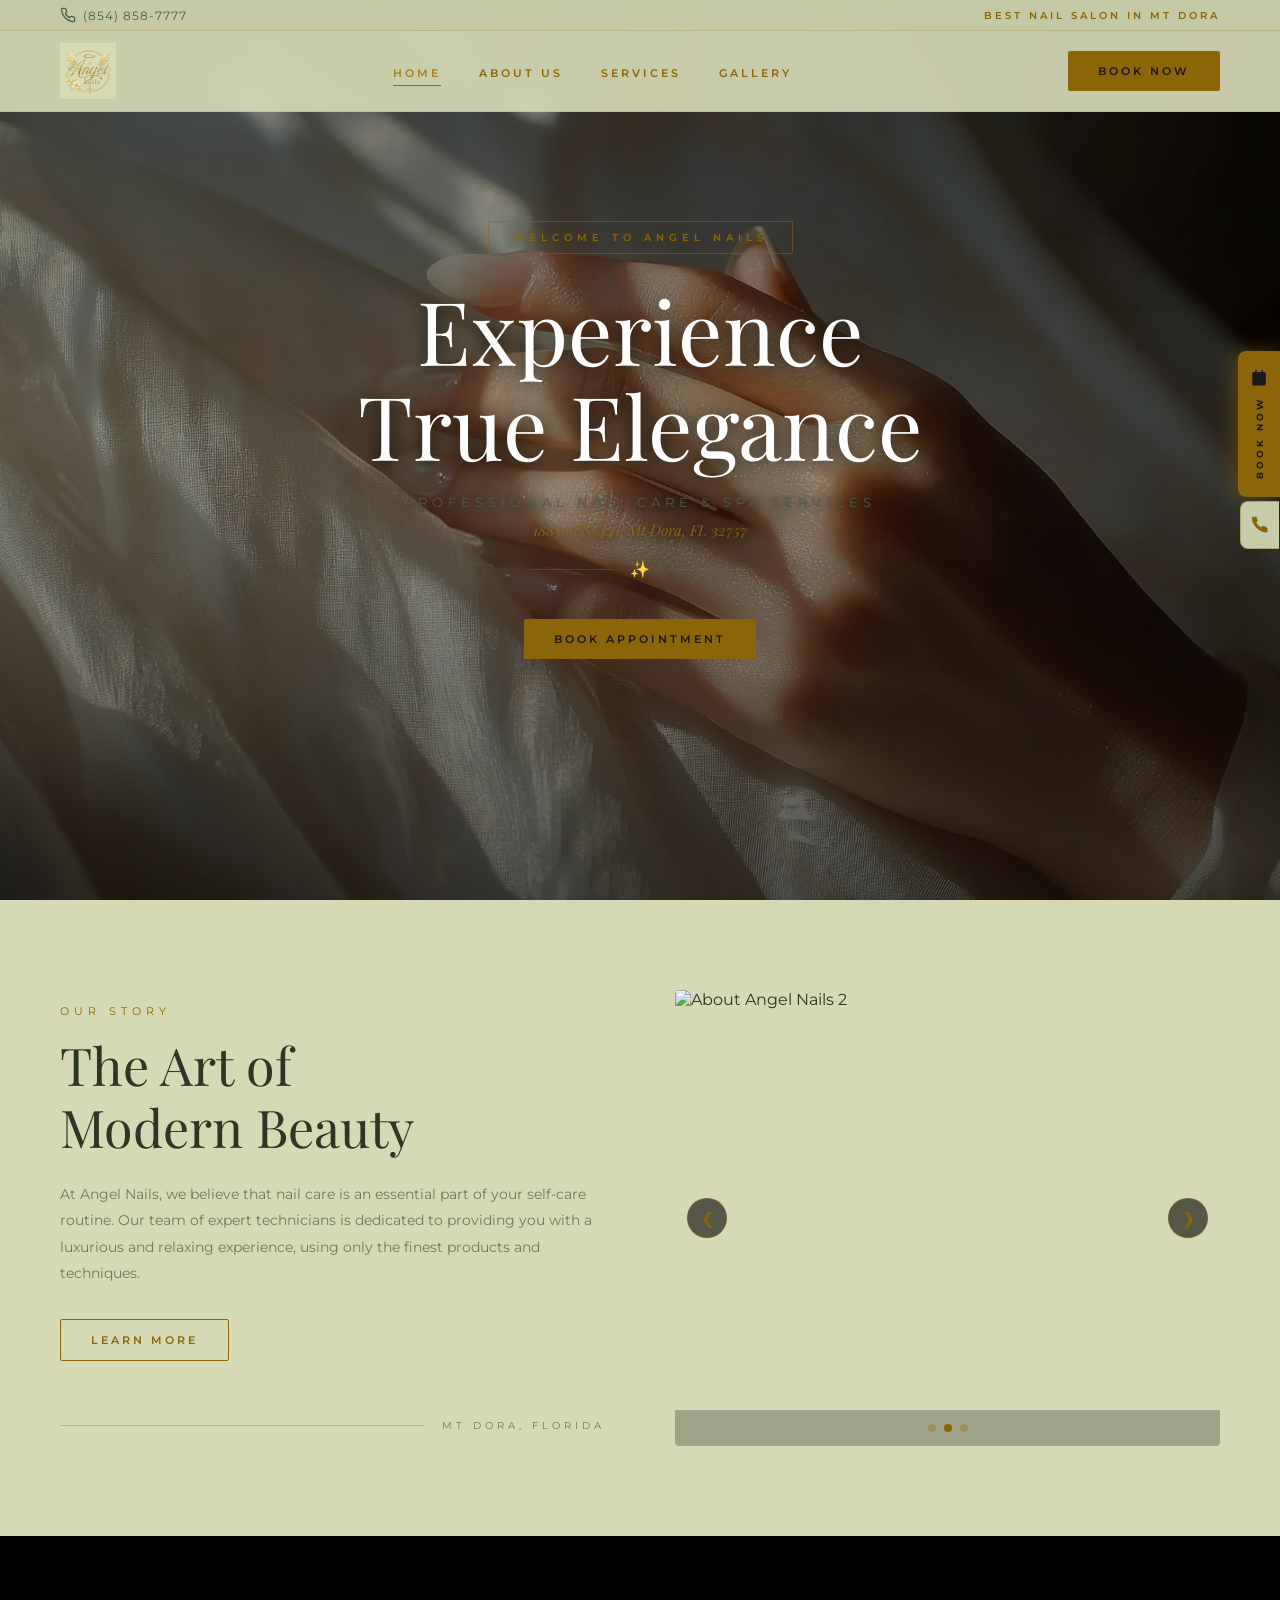
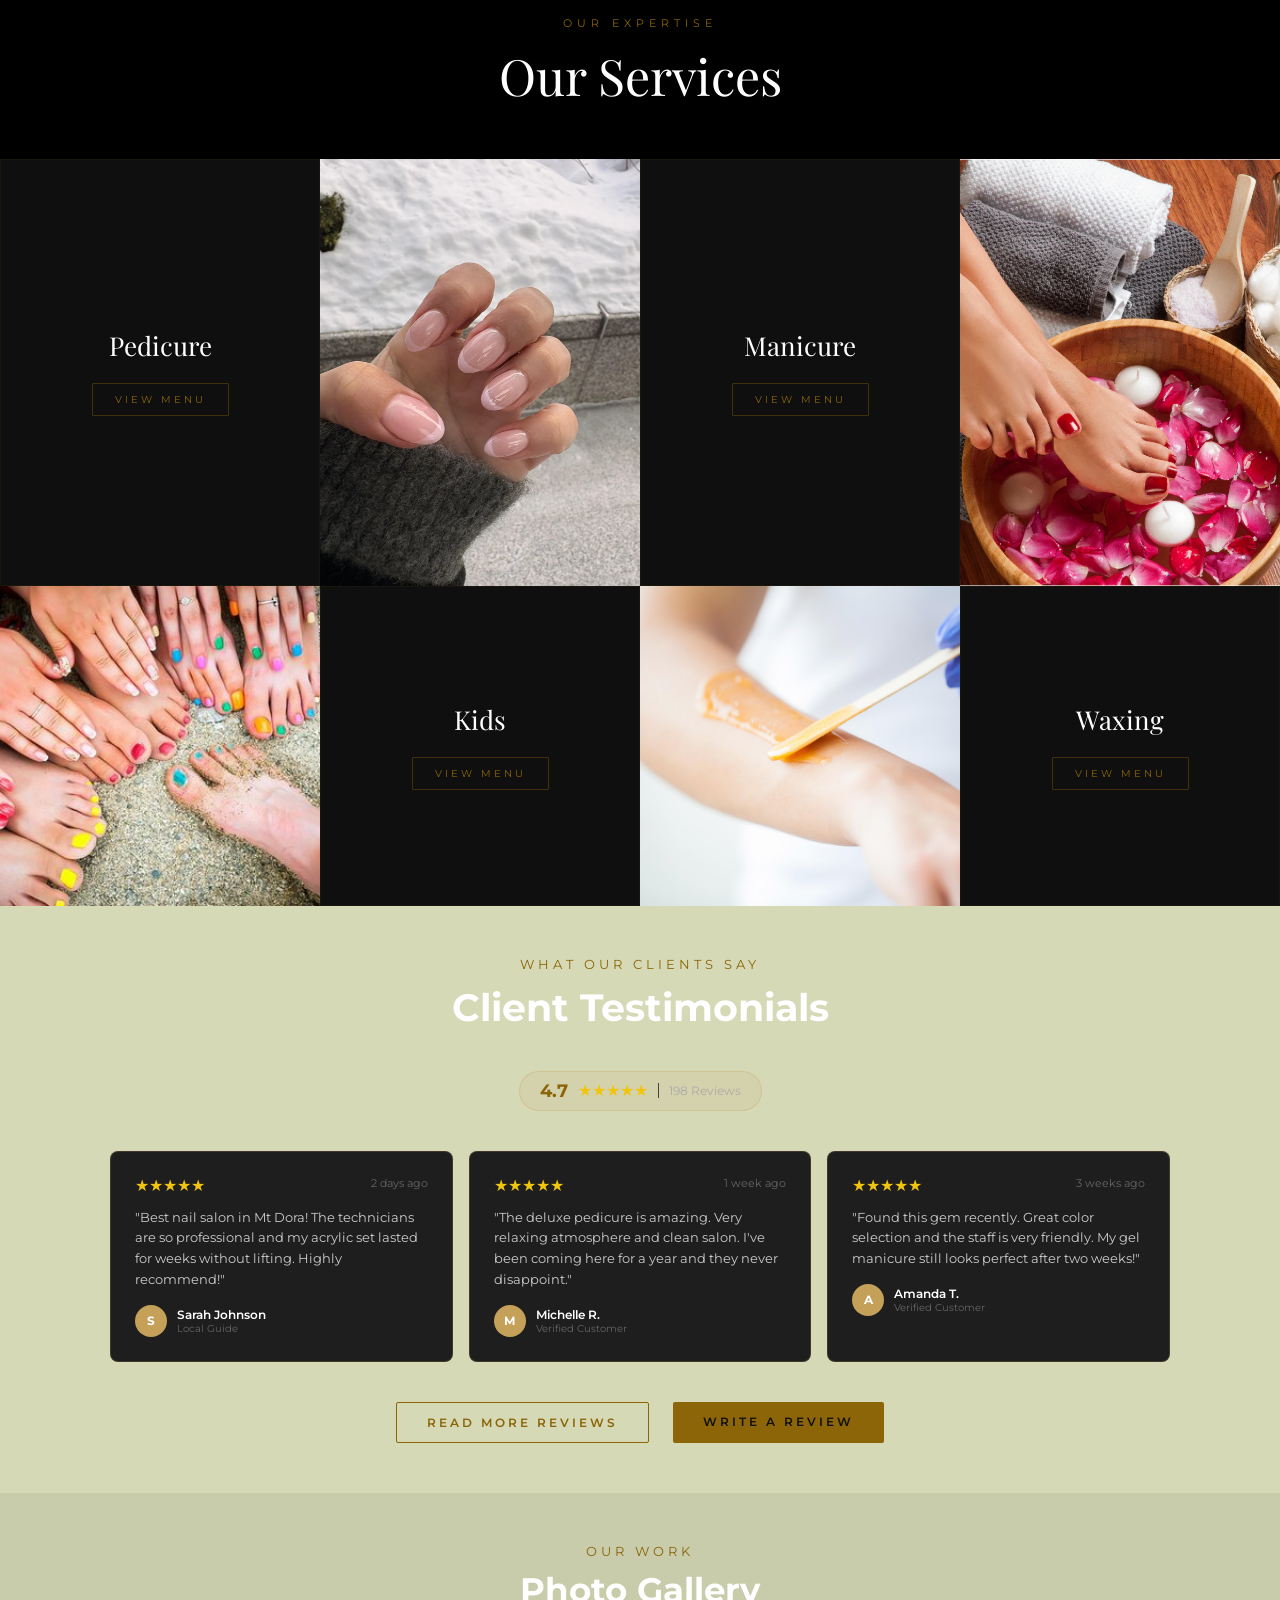
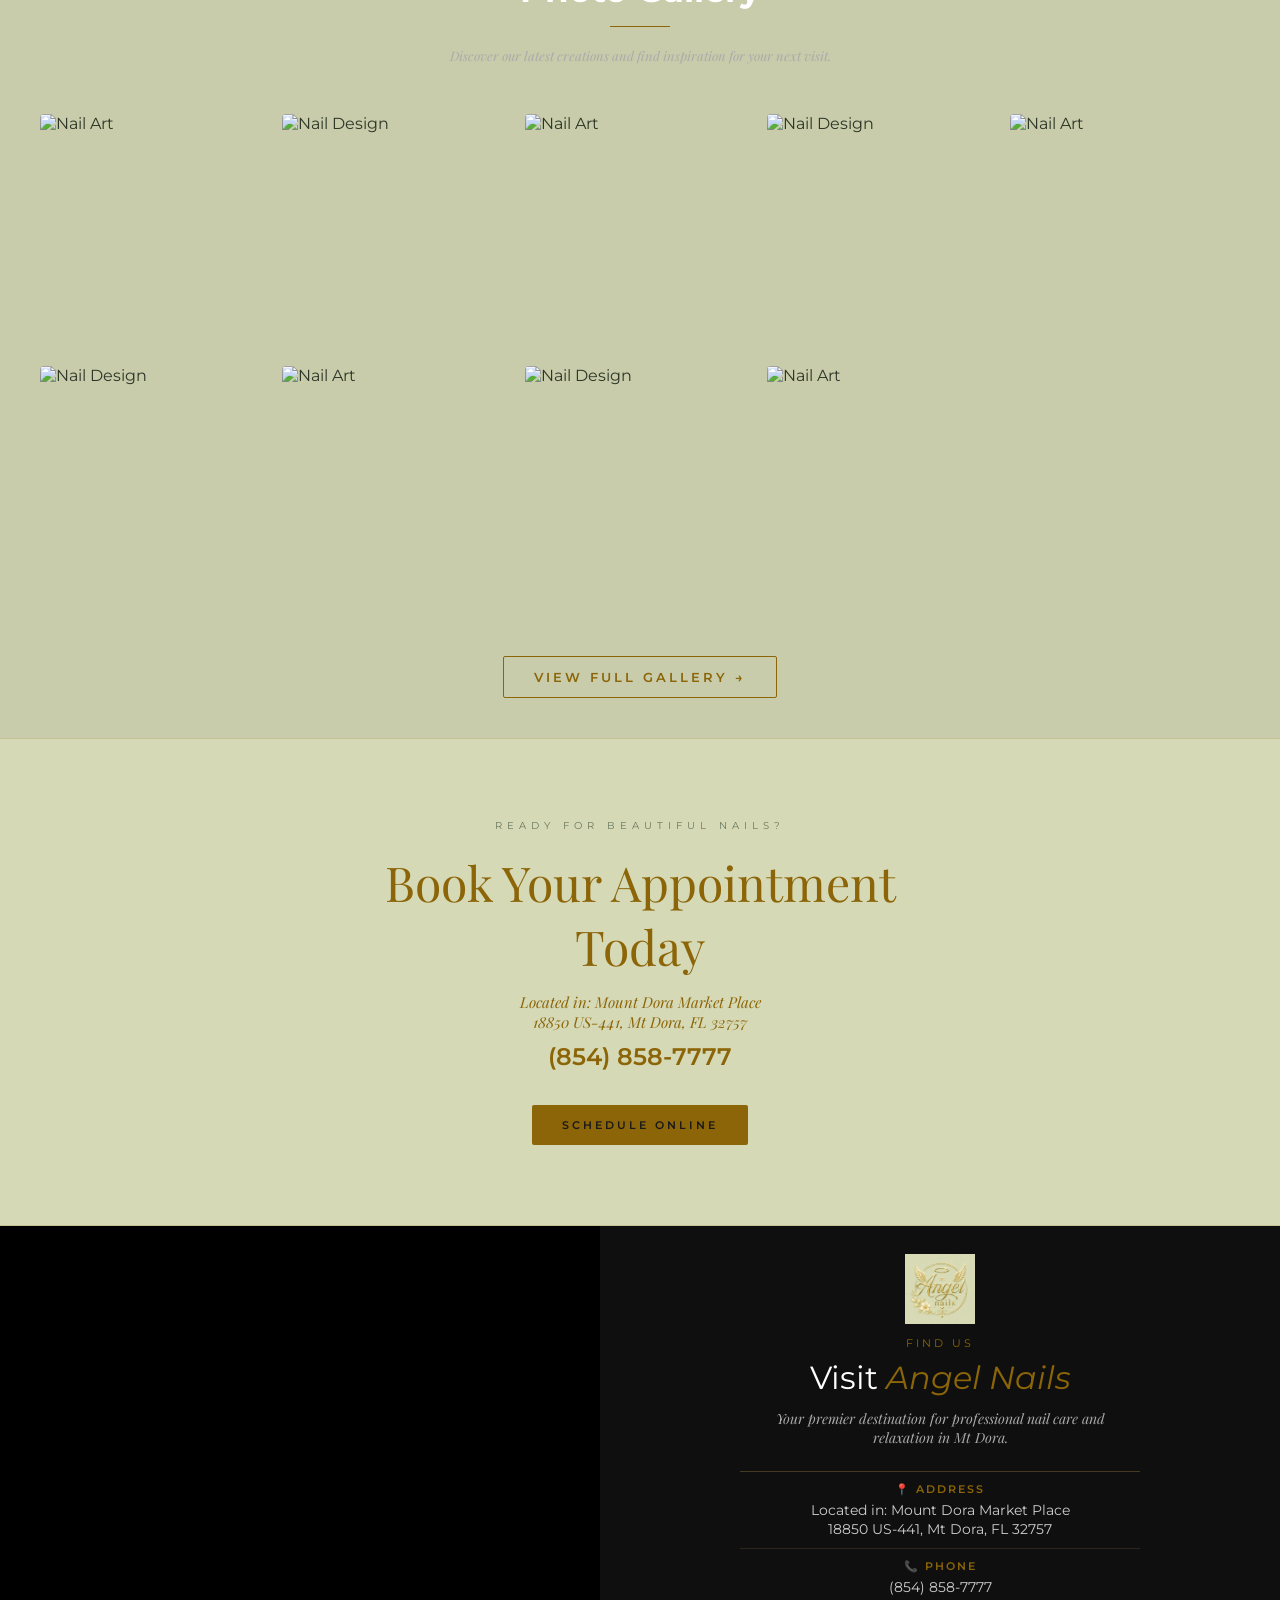
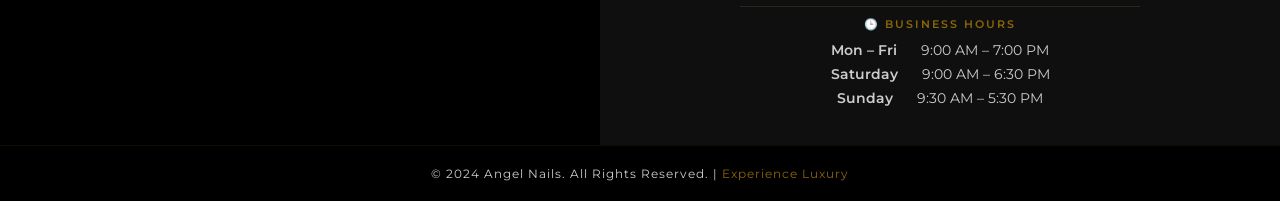
==== commit 89d42e86: "Publish to new repository" ====
--- a/index.html
+++ b/index.html
@@ -12,7 +12,7 @@
     
     <!-- CSS -->
     <link rel="stylesheet" href="styles.min.css">
-    <link rel="icon" type="image/jpeg" href="logo.jpg">
+    <link rel="icon" type="image/jpeg" href="logo.PNG">
     
     <style>
 
@@ -184,7 +184,7 @@
             <div class="container header-inner">
                 <div class="logo-area">
                     <a href="index.html" class="logo">
-                        <img src="logo.jpg" alt="Angel Nails" class="logo-img">
+                        <img src="logo.PNG" alt="Angel Nails" class="logo-img">
                     </a>
                 </div>
 
@@ -198,7 +198,7 @@
                 </div>
 
                 <div class="header-actions">
-                    <a href="https://foranailslashesspa3332.simplepos.us/" target="_blank" class="btn btn-gold">Book Now</a>
+                    <a href="https://angelnails5197.simplepos.us/new-home" target="_blank" class="btn btn-gold">Book Now</a>
                     <button class="mobile-menu-toggle">
                         <span></span>
                         <span></span>
@@ -213,8 +213,9 @@
     <!-- Hero Section -->
     <section class="hero-section">
         <div class="hero-bg-slider">
-            <div class="hero-bg-slide active" style="background-image: url('banner_slide_1.jpg');"></div>
-            <div class="hero-bg-slide" style="background-image: url('banner_slide_2.jpg');"></div>
+            <div class="hero-bg-slide active" style="background-image: url('10329.jpg');"></div>
+            <div class="hero-bg-slide" style="background-image: url('6286.jpg');"></div>
+            <div class="hero-bg-slide" style="background-image: url('fbf669ed9ba52ffb76b4.jpg');"></div>
         </div>
         <div class="hero-overlay"></div>
         <div class="hero-content">
@@ -228,7 +229,7 @@
                 <span class="divider-line"></span>
             </div>
             <div style="margin-top: 40px;">
-                <a href="https://foranailslashesspa3332.simplepos.us/" target="_blank" class="btn btn-gold">Book Appointment</a>
+                <a href="https://angelnails5197.simplepos.us/new-home" target="_blank" class="btn btn-gold">Book Appointment</a>
             </div>
         </div>
     </section>
@@ -452,13 +453,13 @@
                 <h2 class="cta-heading" style="color: var(--primary-gold);">Book Your Appointment Today</h2>
                 <p class="cta-address" style="color: var(--primary-gold);">Located in: Mount Dora Market Place<br>18850 US-441, Mt Dora, FL 32757</p>
                 <a href="tel:8548587777" class="cta-phone" style="color: var(--primary-gold);">(854) 858-7777</a>
-                <a href="https://foranailslashesspa3332.simplepos.us/" target="_blank" class="btn btn-gold cta-btn">Schedule Online</a>
+                <a href="https://angelnails5197.simplepos.us/new-home" target="_blank" class="btn btn-gold cta-btn">Schedule Online</a>
             </div>
         </div>
     </section>
 
     <!-- Footer -->
-    <footer class="site-footer" style="background-color: var(--dark-bg);">
+    <footer class="site-footer" style="background-color: #000000;">
         <div class="footer-container" style="display: flex; flex-wrap: wrap; min-height: 320px;">
             <!-- Left: Map -->
             <div class="footer-map-container" style="flex: 1; min-width: 300px; min-height: 320px;">
@@ -466,11 +467,11 @@
             </div>
 
             <!-- Right: Info -->
-            <div class="footer-info-container" style="flex: 1; padding: 28px 40px; background-color: var(--card-bg); display: flex; flex-direction: column; align-items: center; justify-content: center; text-align: center;">
+            <div class="footer-info-container" style="flex: 1; padding: 28px 40px; background-color: #0f0f0f; display: flex; flex-direction: column; align-items: center; justify-content: center; text-align: center;">
 
                 <div style="margin-bottom: 12px;">
                     <a href="index.html" class="logo">
-                        <img src="logo.jpg" alt="Angel Nails" class="logo-img footer-logo-img">
+                        <img src="logo.PNG" alt="Angel Nails" class="logo-img footer-logo-img">
                     </a>
                 </div>
 
@@ -515,16 +516,11 @@
         </div>
     </footer>
 
-    <!-- Floating Social Tabs (Left) with SVG Icons -->
-    <div class="floating-social">
-        <a href="https://www.yelp.com/biz/v-i-p-nails-and-spa-citrus-heights-citrus-heights" target="_blank" class="social-tab" title="Yelp" aria-label="Yelp">
-            <svg viewBox="0 0 24 24" xmlns="http://www.w3.org/2000/svg"><path d="M12 2C6.48 2 2 6.48 2 12s4.48 10 10 10 10-4.48 10-10S17.52 2 12 2zm-1 14H9V8h2v8zm4 0h-2V8h2v8z"/></svg>
-        </a>
-    </div>
+
 
     <!-- Floating Book Now (Right Edge) -->
     <div class="floating-book">
-        <a href="https://foranailslashesspa3332.simplepos.us/" target="_blank" class="float-book-btn" aria-label="Book Appointment">
+        <a href="https://angelnails5197.simplepos.us/new-home" target="_blank" class="float-book-btn" aria-label="Book Appointment">
             <svg viewBox="0 0 24 24" xmlns="http://www.w3.org/2000/svg"><rect x="3" y="4" width="18" height="18" rx="2" ry="2"/><line x1="16" y1="2" x2="16" y2="6" stroke="#1a1a1a" stroke-width="2" stroke-linecap="round"/><line x1="8" y1="2" x2="8" y2="6" stroke="#1a1a1a" stroke-width="2" stroke-linecap="round"/><line x1="3" y1="10" x2="21" y2="10" stroke="#1a1a1a" stroke-width="2"/></svg>
             <span>Book Now</span>
         </a>
--- a/styles.min.css
+++ b/styles.min.css
@@ -1,13 +1,13 @@
 /* ===== CSS VARIABLES ===== */
 :root {
-    --primary-gold: #c9a55a;
-    --light-gold: #e2c47a;
-    --dark-bg: #0e1410;
-    --darker-bg: #090d0b;
-    --card-bg: #141d17;
-    --text-primary: #ffffff;
-    --text-secondary: #cccccc;
-    --text-muted: #aaaaaa;
+    --primary-gold: #8b6508;
+    --light-gold: #a67f19;
+    --dark-bg: #d6d9b6;
+    --darker-bg: #c8ccaa;
+    --card-bg: #e2e5c6;
+    --text-primary: #2d3627;
+    --text-secondary: #4e5d44;
+    --text-muted: #6b7a5f;
     --font-heading: 'Playfair Display', serif;
     --font-body: 'Montserrat', sans-serif;
 }
@@ -55,7 +55,7 @@
 .btn-gold:hover {
     background: var(--light-gold);
     transform: translateY(-2px);
-    box-shadow: 0 8px 25px rgba(197,160,89,0.4);
+    box-shadow: 0 8px 25px rgba(139,101,8,0.4);
 }
 .btn-outline-gold {
     background: transparent;
@@ -78,8 +78,8 @@
 
 /* Top Bar */
 .top-bar {
-    background: rgba(9,13,11,0.98);
-    border-bottom: 1px solid rgba(201,165,90,0.2);
+    background: rgba(200, 204, 170, 0.98);
+    border-bottom: 1px solid rgba(139,101,8,0.2);
     padding: 7px 0;
 }
 .top-bar-inner {
@@ -106,14 +106,14 @@
 
 /* Main Nav Bar */
 .main-header {
-    background: rgba(14,20,16,0.92);
+    background: rgba(214, 217, 182, 0.92);
     backdrop-filter: blur(12px);
     -webkit-backdrop-filter: blur(12px);
-    border-bottom: 1px solid rgba(201,165,90,0.15);
+    border-bottom: 1px solid rgba(139,101,8,0.15);
     transition: background 0.3s ease, box-shadow 0.3s ease;
 }
 .main-header.scrolled {
-    background: rgba(9,13,11,0.99);
+    background: rgba(200, 204, 170, 0.99);
     box-shadow: 0 4px 30px rgba(0,0,0,0.6);
 }
 .header-inner {
@@ -249,7 +249,7 @@
     letter-spacing: 5px;
     text-transform: uppercase;
     color: var(--primary-gold);
-    border: 1px solid rgba(197,160,89,0.55);
+    border: 1px solid rgba(139,101,8,0.55);
     padding: 9px 24px;
     margin-bottom: 28px;
     border-radius: 1px;
@@ -261,7 +261,7 @@
     line-height: 1.08;
     color: #ffffff;
     margin-bottom: 22px;
-    text-shadow: 0 2px 20px rgba(0,0,0,0.9), 0 0 40px rgba(197,160,89,0.4) !important;
+    text-shadow: 0 2px 20px rgba(0,0,0,0.9), 0 0 40px rgba(139,101,8,0.4) !important;
 }
 .hero-subtitle {
     font-family: var(--font-body);
@@ -291,7 +291,7 @@
     display: block;
     width: 80px;
     height: 1px;
-    background: rgba(197,160,89,0.45);
+    background: rgba(139,101,8,0.45);
 }
 .divider-icon { color: var(--primary-gold); font-size: 16px; }
 
@@ -320,7 +320,7 @@
     font-size: clamp(34px, 5vw, 52px);
     font-weight: 400;
     line-height: 1.2;
-    color: #ffffff;
+    color: var(--text-primary);
     margin-bottom: 22px;
 }
 .feature-paragraph {
@@ -340,7 +340,7 @@
     display: block;
     flex: 1;
     height: 1px;
-    background: rgba(197,160,89,0.3);
+    background: rgba(139,101,8,0.3);
 }
 .feature-address {
     font-size: 10px;
@@ -373,7 +373,7 @@
     pointer-events: all;
     background: rgba(0,0,0,0.6);
     color: var(--primary-gold);
-    border: 1px solid rgba(197,160,89,0.4);
+    border: 1px solid rgba(139,101,8,0.4);
     width: 40px;
     height: 40px;
     border-radius: 50%;
@@ -405,7 +405,7 @@
     width: 8px;
     height: 8px;
     border-radius: 50%;
-    background: rgba(197,160,89,0.3);
+    background: rgba(139,101,8,0.3);
     border: none;
     cursor: pointer;
     transition: background 0.3s;
@@ -415,7 +415,7 @@
 
 /* ===== SERVICES SECTION ===== */
 .services-section {
-    background: var(--darker-bg);
+    background: #000000;
     padding: 80px 0 0;
 }
 .services-header {
@@ -443,14 +443,14 @@
 }
 .service-card { position: relative; overflow: hidden; }
 .service-text-card {
-    background: var(--card-bg);
+    background: #0f0f0f;
     display: flex;
     flex-direction: column;
     align-items: center;
     justify-content: center;
     padding: 40px 24px;
     min-height: 260px;
-    border: 1px solid rgba(201,165,90,0.08);
+    border: 1px solid rgba(139,101,8,0.08);
 }
 .service-name {
     font-family: var(--font-heading);
@@ -466,7 +466,7 @@
     letter-spacing: 3px;
     text-transform: uppercase;
     color: var(--primary-gold);
-    border: 1px solid rgba(197,160,89,0.4);
+    border: 1px solid rgba(139,101,8,0.4);
     padding: 9px 22px;
     transition: all 0.3s ease;
     border-radius: 1px;
@@ -487,13 +487,13 @@
 }
 .service-photo-card:hover img { transform: scale(1.06); }
 .service-span-2 { grid-column: span 2; }
-.service-photo-card { background-color: var(--card-bg); }
+.service-photo-card { background-color: #0f0f0f; }
 
 /* ===== CTA SECTION ===== */
 .cta-section {
     background: var(--dark-bg);
-    border-top: 1px solid rgba(201,165,90,0.2);
-    border-bottom: 1px solid rgba(201,165,90,0.2);
+    border-top: 1px solid rgba(139,101,8,0.2);
+    border-bottom: 1px solid rgba(139,101,8,0.2);
     padding: 80px 20px;
     text-align: center;
 }
@@ -543,9 +543,9 @@
 .footer-bottom {
     text-align: center;
     padding: 20px;
-    border-top: 1px solid rgba(197,160,89,0.12);
+    border-top: 1px solid rgba(139,101,8,0.12);
     font-size: 12px;
-    color: #555555;
+    color: #cccccc;
     letter-spacing: 1px;
 }
 
@@ -567,7 +567,7 @@
 .gal-overlay {
     position: absolute;
     inset: 0;
-    background: rgba(197,160,89,0.3);
+    background: rgba(139,101,8,0.3);
     display: flex;
     align-items: center;
     justify-content: center;
@@ -581,7 +581,7 @@
     background-color: var(--card-bg);
     padding: 24px;
     border-radius: 8px;
-    border: 1px solid rgba(201,165,90,0.2);
+    border: 1px solid rgba(139,101,8,0.2);
     text-align: left;
     flex: 1;
     min-width: 280px;
@@ -610,8 +610,8 @@
     display: flex;
     align-items: center;
     justify-content: center;
-    background: rgba(14,20,16,0.92);
-    border: 1px solid rgba(197,160,89,0.4);
+    background: rgba(214, 217, 182, 0.92);
+    border: 1px solid rgba(139,101,8,0.4);
     border-left: none;
     color: var(--primary-gold);
     transition: all 0.3s ease;
@@ -645,11 +645,11 @@
     flex-direction: column;
     align-items: center;
     gap: 10px;
-    box-shadow: -4px 0 20px rgba(197,160,89,0.45);
+    box-shadow: -4px 0 20px rgba(139,101,8,0.45);
     transition: padding 0.2s ease, box-shadow 0.2s ease;
 }
 .float-book-btn:hover {
-    box-shadow: -6px 0 30px rgba(197,160,89,0.7);
+    box-shadow: -6px 0 30px rgba(139,101,8,0.7);
     padding-right: 4px;
 }
 .float-book-btn span {
@@ -665,7 +665,7 @@
 .float-book-btn svg { width: 18px; height: 18px; flex-shrink: 0; fill: #1a1a1a; }
 .float-call-btn {
     background: var(--darker-bg);
-    border: 1px solid rgba(197,160,89,0.4);
+    border: 1px solid rgba(139,101,8,0.4);
     border-right: none;
     color: var(--primary-gold);
     padding: 14px 10px;
@@ -677,7 +677,7 @@
     margin-top: 4px;
     transition: background 0.2s ease;
 }
-.float-call-btn:hover { background: rgba(197,160,89,0.15); }
+.float-call-btn:hover { background: rgba(139,101,8,0.15); }
 .float-call-btn svg { width: 18px; height: 18px; fill: currentColor; }
 
 /* ===== LIGHTBOX ===== */
@@ -734,7 +734,7 @@
     .main-nav {
         position: fixed;
         inset: 0;
-        background: rgba(9,13,11,0.99);
+        background: rgba(200, 204, 170, 0.99);
         z-index: 9999;
         display: none;
         align-items: center;
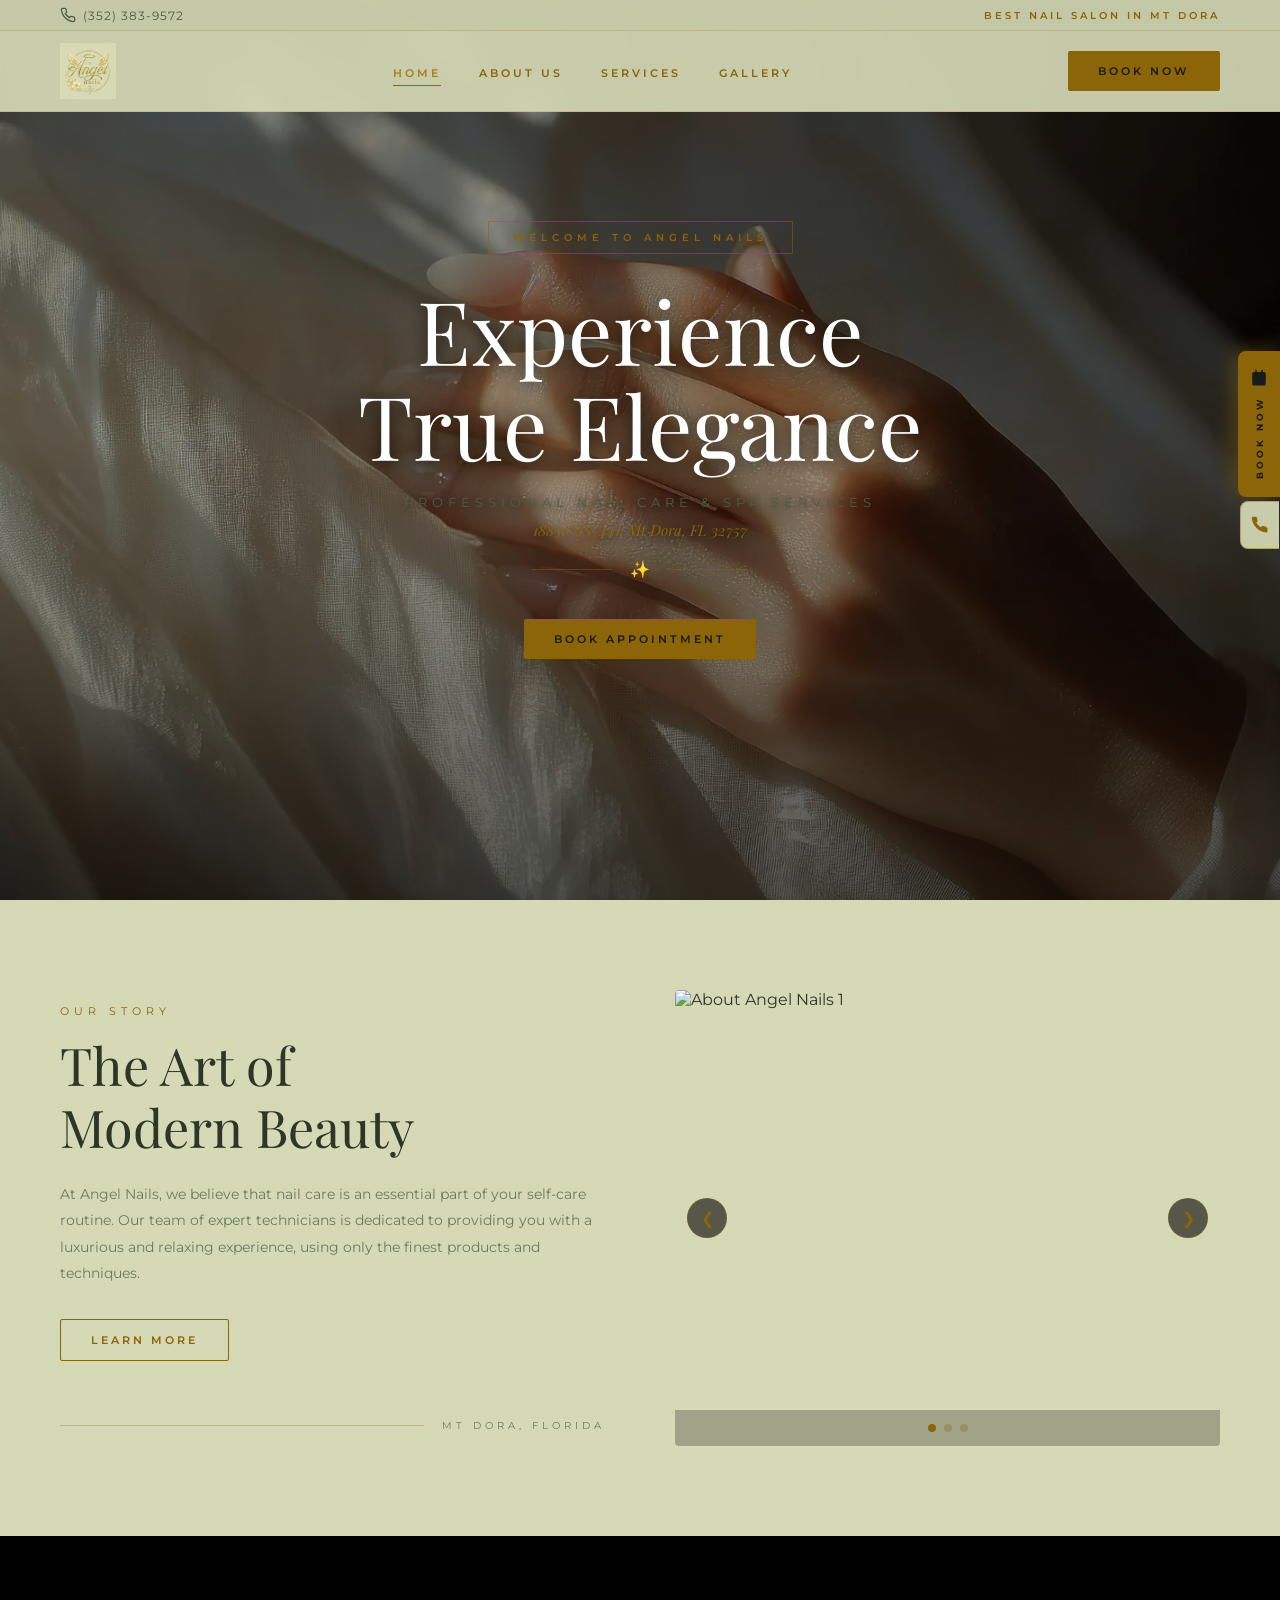
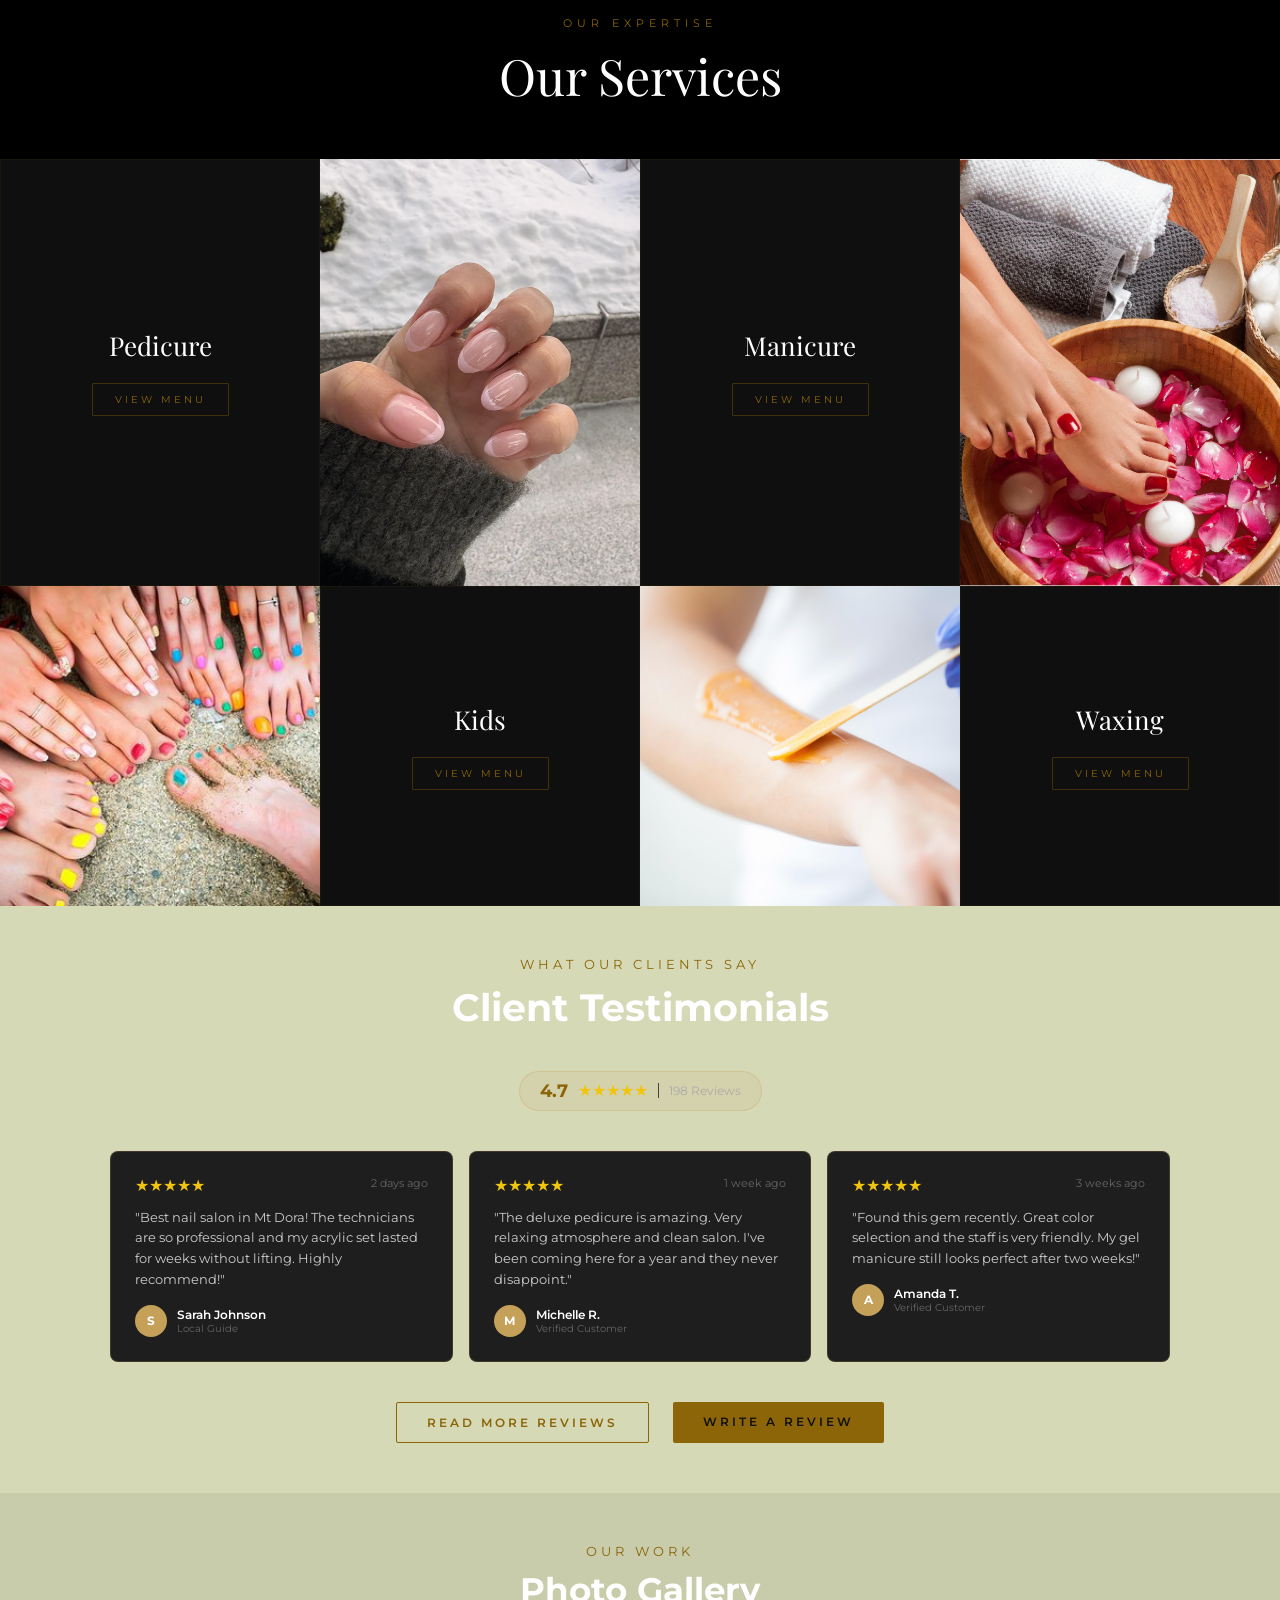
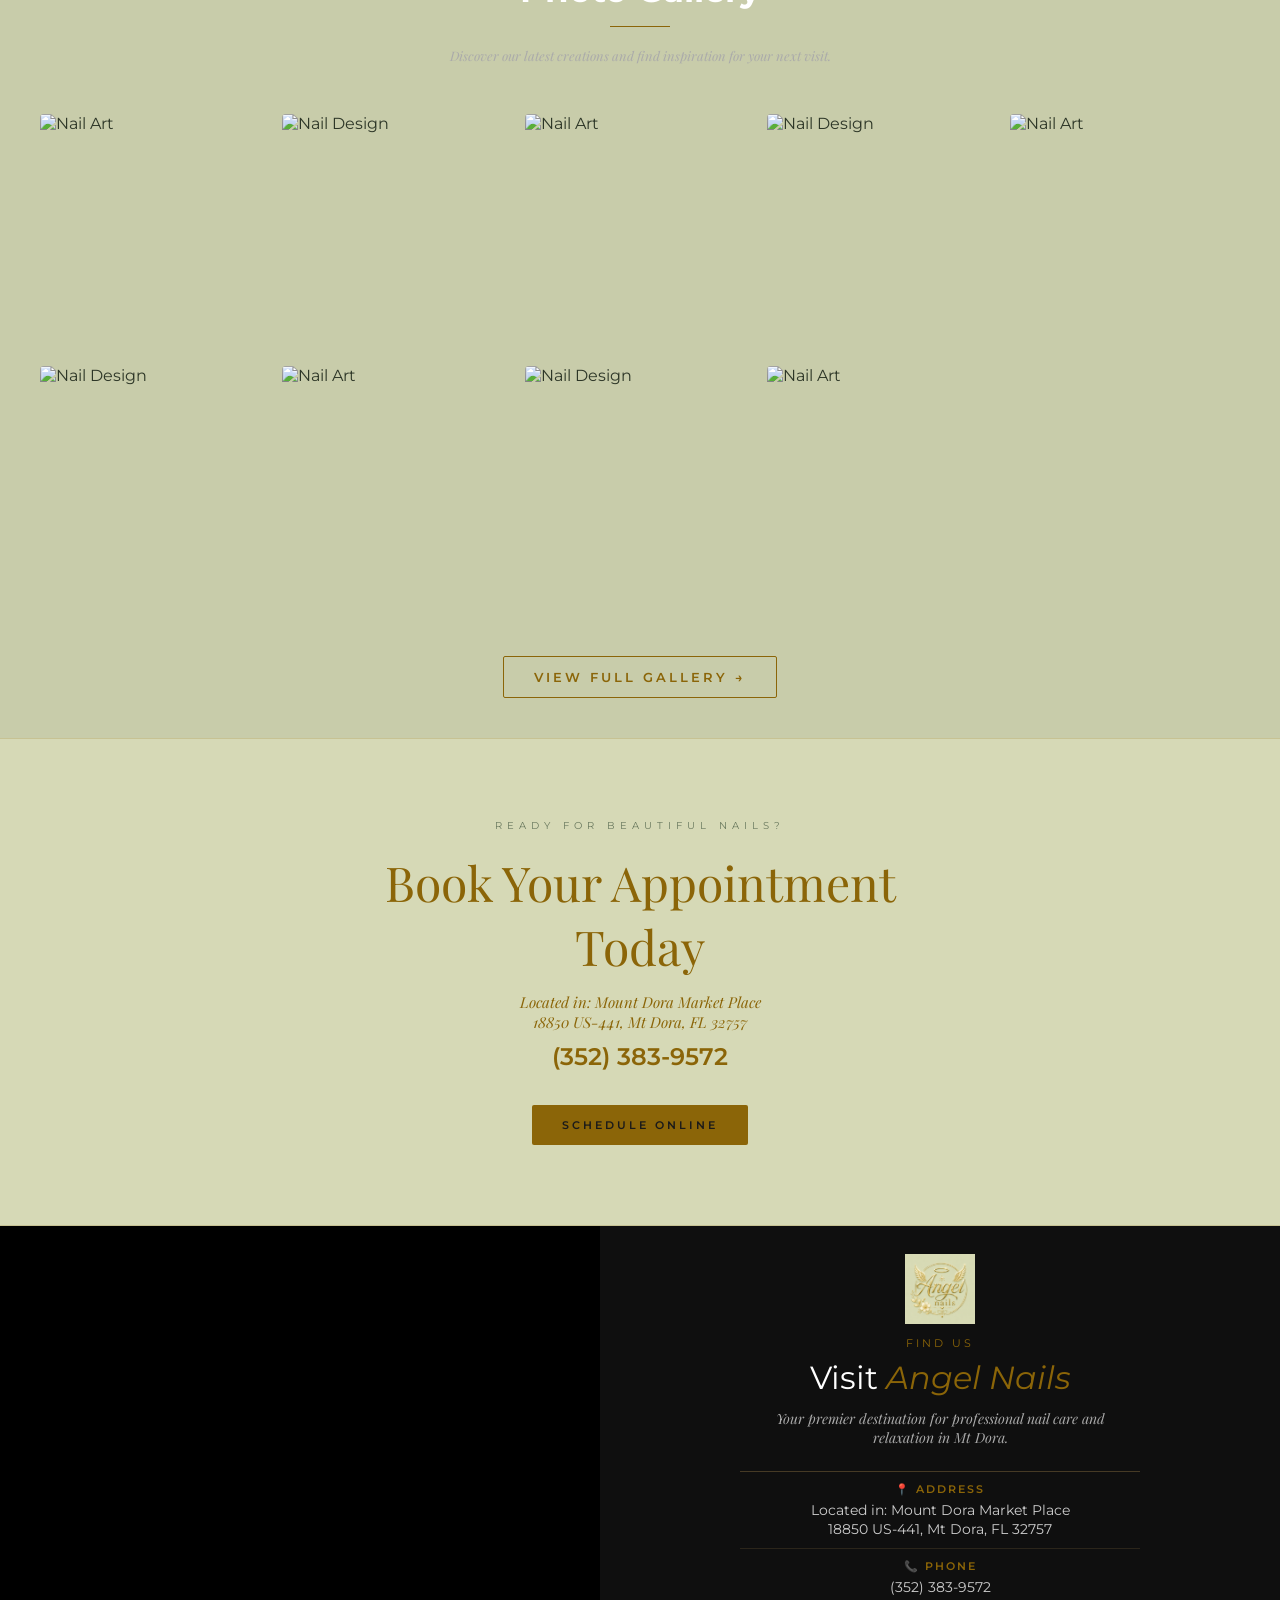
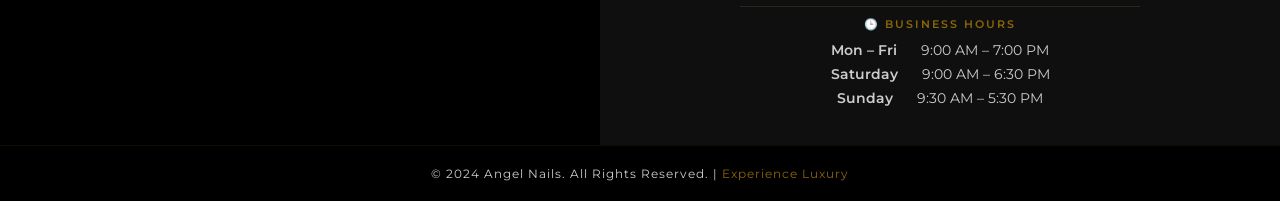
==== commit 209af66b: "Update phone number to 352-383-9572" ====
--- a/index.html
+++ b/index.html
@@ -169,9 +169,9 @@
         <div class="top-bar">
             <div class="container top-bar-inner">
                 <div class="top-contact">
-                    <a href="tel:8548587777" class="phone-link">
+                    <a href="tel:3523839572" class="phone-link">
                         <svg width="16" height="16" viewBox="0 0 24 24" fill="none" stroke="currentColor" stroke-width="2"><path d="M22 16.92v3a2 2 0 0 1-2.18 2 19.79 19.79 0 0 1-8.63-3.07 19.5 19.5 0 0 1-6-6 19.79 19.79 0 0 1-3.07-8.67A2 2 0 0 1 4.11 2h3a2 2 0 0 1 2 1.72 12.84 12.84 0 0 0 .7 2.81 2 2 0 0 1-.45 2.11L8.09 9.91a16 16 0 0 0 6 6l1.27-1.27a2 2 0 0 1 2.11-.45 12.84 12.84 0 0 0 2.81.7A2 2 0 0 1 22 16.92z"></path></svg>
-                        (854) 858-7777
+                        (352) 383-9572
                     </a>
                 </div>
                 <div class="top-cta">
@@ -452,7 +452,7 @@
                 <p class="cta-subtitle">READY FOR BEAUTIFUL NAILS?</p>
                 <h2 class="cta-heading" style="color: var(--primary-gold);">Book Your Appointment Today</h2>
                 <p class="cta-address" style="color: var(--primary-gold);">Located in: Mount Dora Market Place<br>18850 US-441, Mt Dora, FL 32757</p>
-                <a href="tel:8548587777" class="cta-phone" style="color: var(--primary-gold);">(854) 858-7777</a>
+                <a href="tel:3523839572" class="cta-phone" style="color: var(--primary-gold);">(352) 383-9572</a>
                 <a href="https://angelnails5197.simplepos.us/new-home" target="_blank" class="btn btn-gold cta-btn">Schedule Online</a>
             </div>
         </div>
@@ -488,7 +488,7 @@
                     <!-- Phone -->
                     <div style="padding: 10px 0; border-top: 1px solid rgba(197,160,89,0.15);">
                         <span style="display: block; font-size: 11px; color: var(--primary-gold); letter-spacing: 2px; text-transform: uppercase; margin-bottom: 4px; font-weight: 600;">📞 Phone</span>
-                        <a href="tel:8548587777" style="font-size: 14px; color: #cccccc;">(854) 858-7777</a>
+                        <a href="tel:3523839572" style="font-size: 14px; color: #cccccc;">(352) 383-9572</a>
                     </div>
                     <!-- Hours -->
                     <div style="padding: 10px 0; border-top: 1px solid rgba(197,160,89,0.15);">
@@ -524,7 +524,7 @@
             <svg viewBox="0 0 24 24" xmlns="http://www.w3.org/2000/svg"><rect x="3" y="4" width="18" height="18" rx="2" ry="2"/><line x1="16" y1="2" x2="16" y2="6" stroke="#1a1a1a" stroke-width="2" stroke-linecap="round"/><line x1="8" y1="2" x2="8" y2="6" stroke="#1a1a1a" stroke-width="2" stroke-linecap="round"/><line x1="3" y1="10" x2="21" y2="10" stroke="#1a1a1a" stroke-width="2"/></svg>
             <span>Book Now</span>
         </a>
-        <a href="tel:8548587777" class="float-call-btn" aria-label="Call Us">
+        <a href="tel:3523839572" class="float-call-btn" aria-label="Call Us">
             <svg viewBox="0 0 24 24" xmlns="http://www.w3.org/2000/svg"><path d="M22 16.92v3a2 2 0 0 1-2.18 2 19.79 19.79 0 0 1-8.63-3.07A19.5 19.5 0 0 1 4.11 12a19.79 19.79 0 0 1-3.07-8.67A2 2 0 0 1 3 1.11h3a2 2 0 0 1 2 1.72c.127.96.361 1.903.7 2.81a2 2 0 0 1-.45 2.11L7.09 8.91a16 16 0 0 0 6 6l1.27-1.27a2 2 0 0 1 2.11-.45c.907.339 1.85.573 2.81.7A2 2 0 0 1 21 16h.92z"/></svg>
         </a>
     </div>
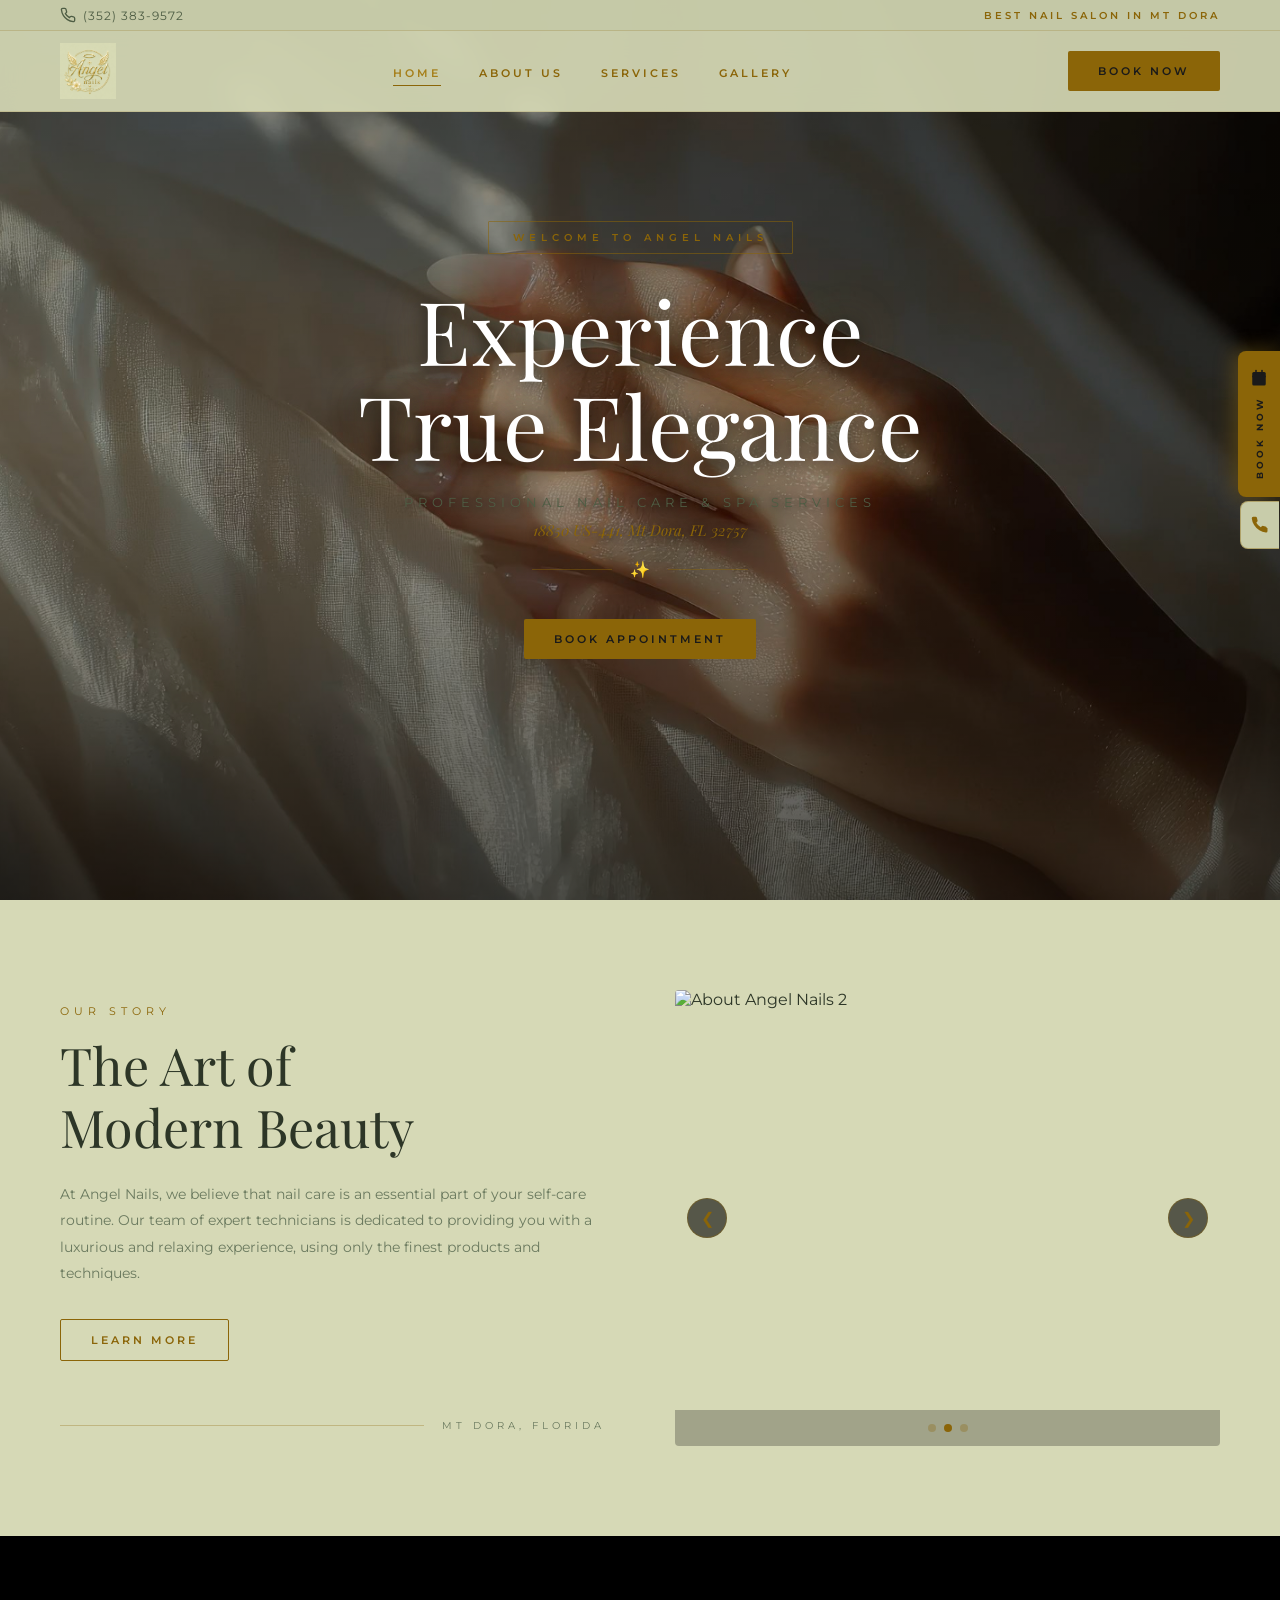
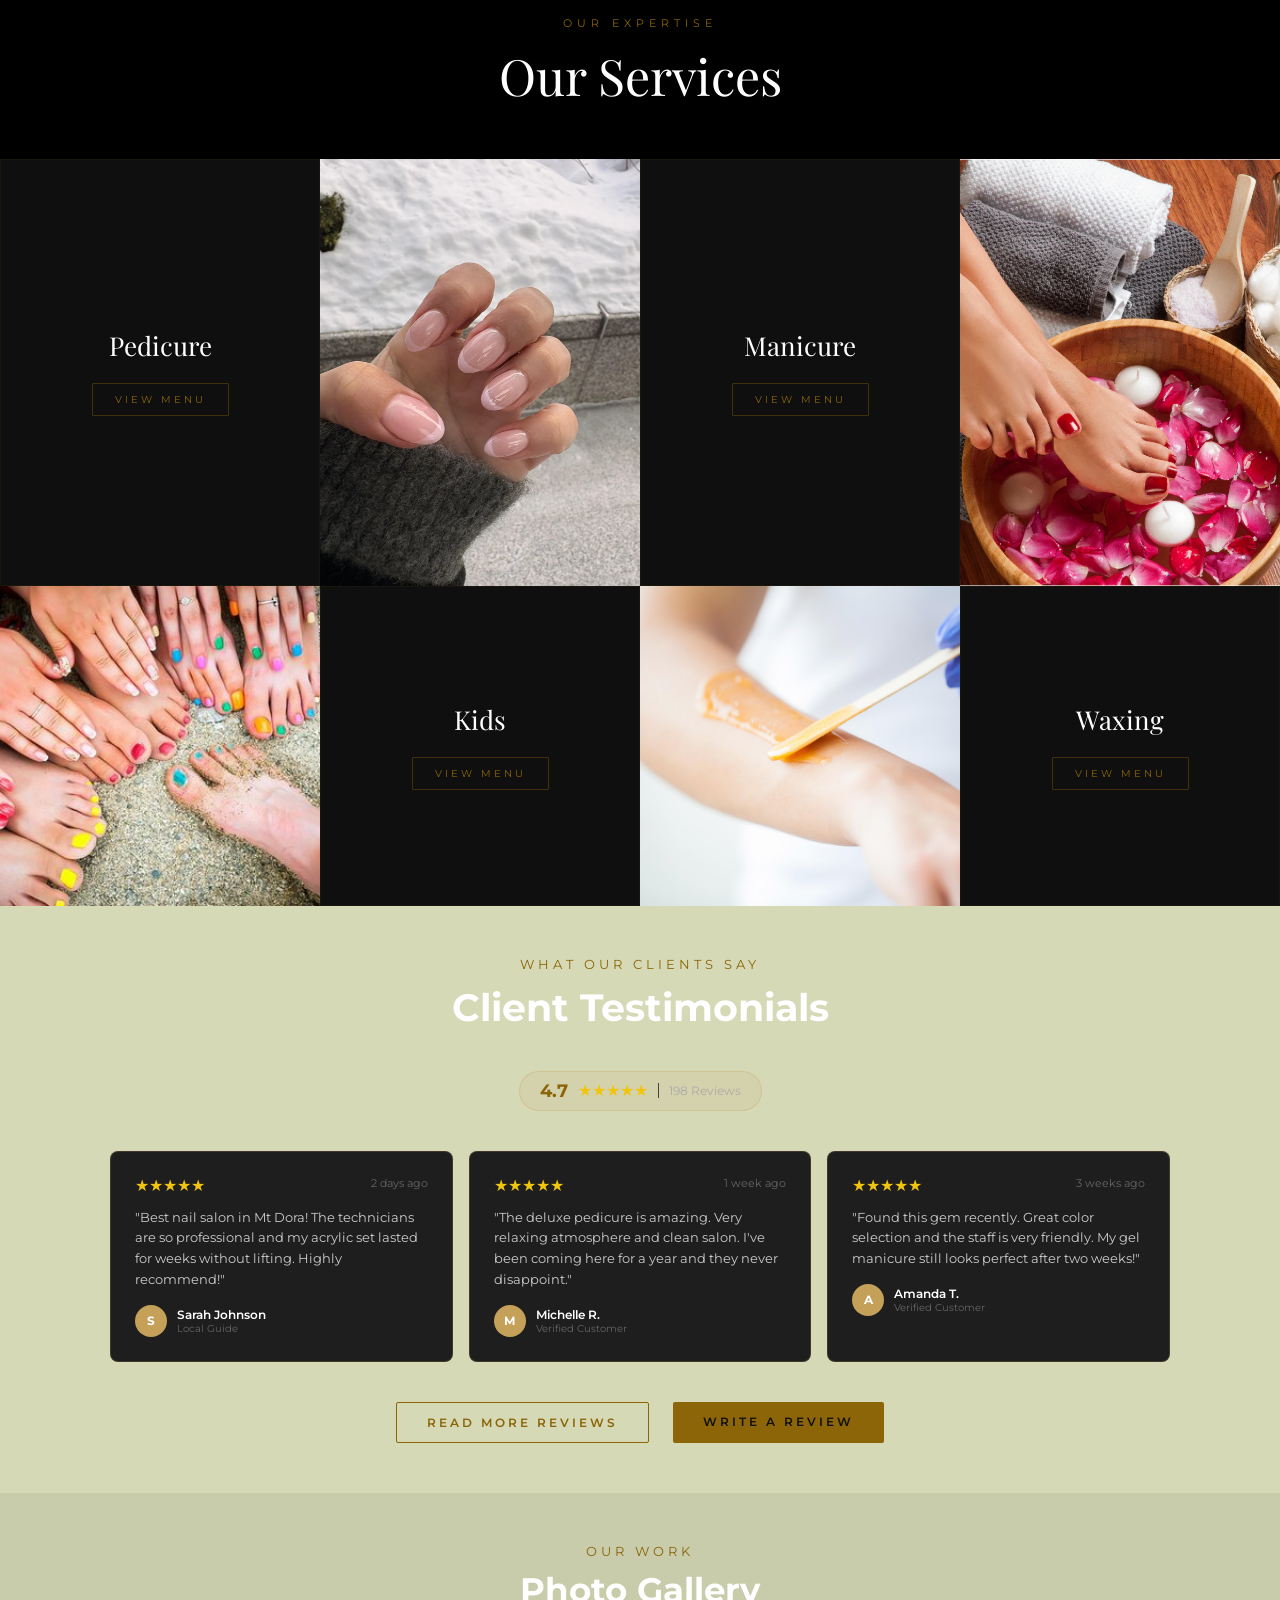
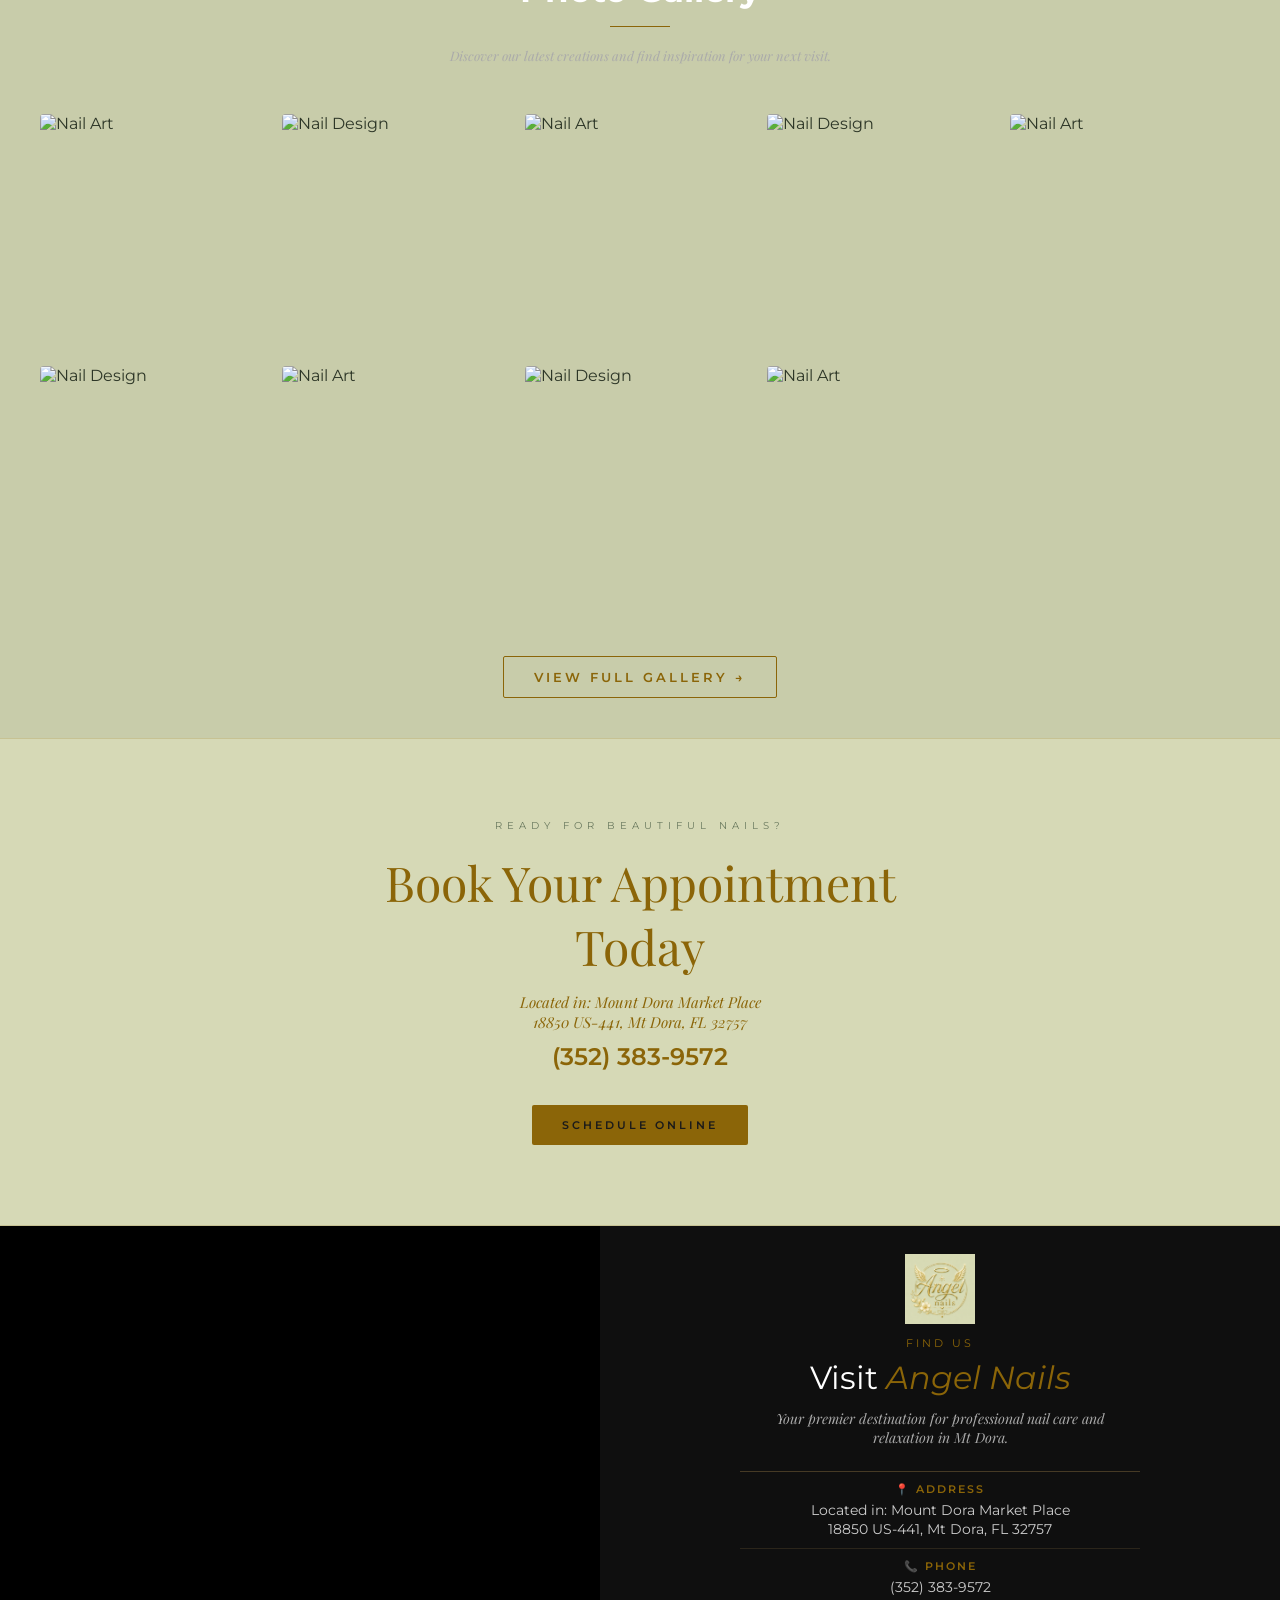
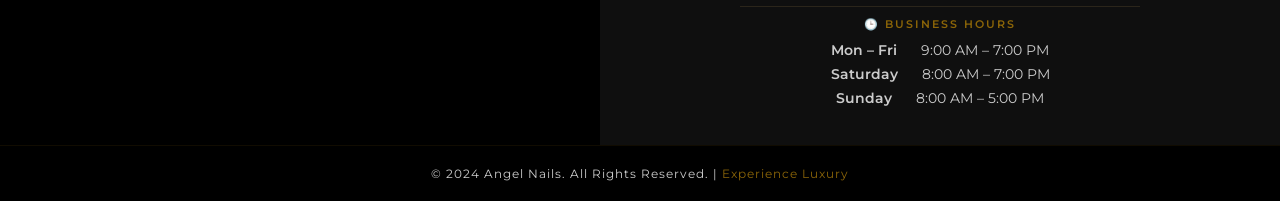
==== commit d020928a: "Update hour" ====
--- a/index.html
+++ b/index.html
@@ -500,11 +500,11 @@
                             </div>
                             <div style="display: flex; justify-content: center; gap: 24px; font-size: 14px; color: #cccccc; width: 100%;">
                                 <span style="font-weight: 600;">Saturday</span>
-                                <span>9:00 AM – 6:30 PM</span>
+                                <span>8:00 AM – 7:00 PM</span>
                             </div>
                             <div style="display: flex; justify-content: center; gap: 24px; font-size: 14px; color: #cccccc; width: 100%;">
                                 <span style="font-weight: 600;">Sunday</span>
-                                <span>9:30 AM – 5:30 PM</span>
+                                <span>8:00 AM – 5:00 PM</span>
                             </div>
                         </div>
                     </div>
